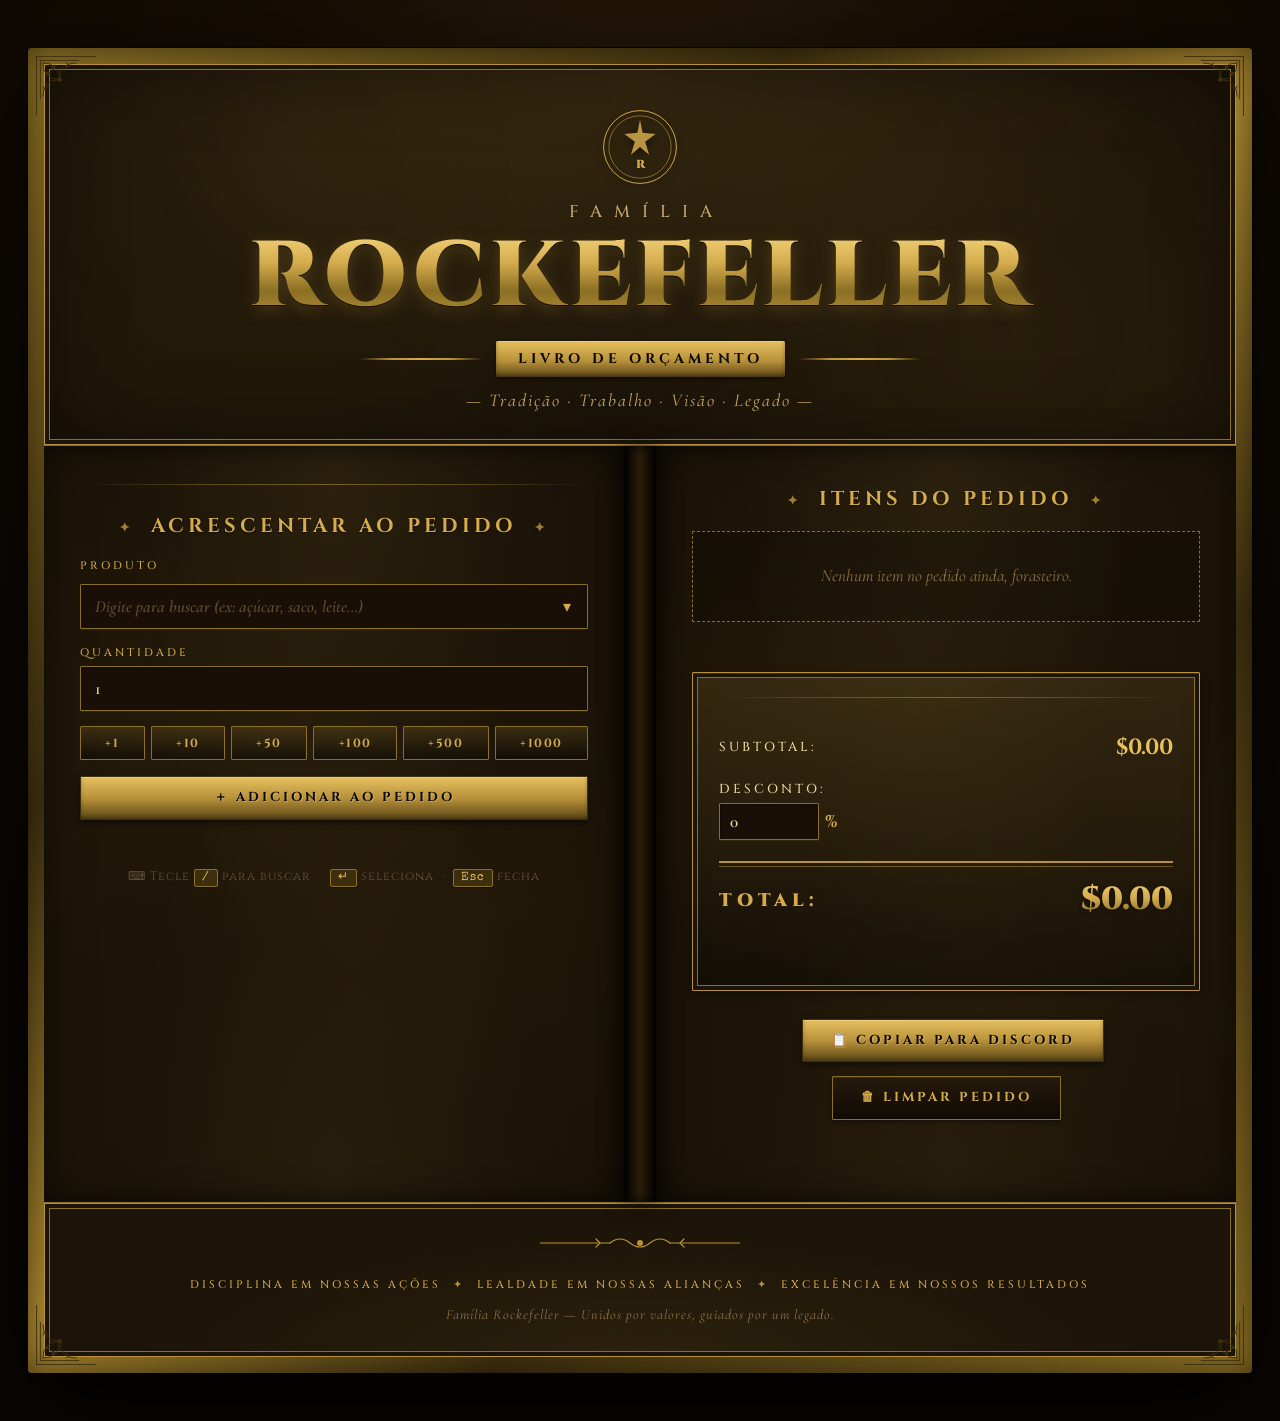
==== index.html @ 09185d13 "Reformula UI: livro aberto, tema dark gold, recentes, slider e flutuante - Layout de livro aberto (d" ====
<!DOCTYPE html>
<html lang="pt-BR">
<head>
    <meta charset="UTF-8">
    <meta name="viewport" content="width=device-width, initial-scale=1.0">
    <meta name="theme-color" content="#0d0703">
    <title>Livro de Orçamento — Família Rockefeller</title>
    <link rel="preconnect" href="https://fonts.googleapis.com">
    <link rel="preconnect" href="https://fonts.gstatic.com" crossorigin>
    <link href="https://fonts.googleapis.com/css2?family=Cinzel:wght@500;700;900&family=Cormorant+Garamond:ital,wght@0,400;0,600;1,400&family=Special+Elite&display=swap" rel="stylesheet">
    <link rel="stylesheet" href="style.css">
</head>
<body>
    <a class="skip-link" href="#main">Pular para o conteúdo</a>

    <svg width="0" height="0" style="position:absolute" aria-hidden="true">
        <defs>
            <symbol id="orn-corner" viewBox="0 0 100 100">
                <g fill="none" stroke="currentColor" stroke-width="1.4" stroke-linecap="round">
                    <path d="M 4 4 L 96 4"/>
                    <path d="M 4 4 L 4 96"/>
                    <path d="M 10 10 L 70 10"/>
                    <path d="M 10 10 L 10 70"/>
                    <path d="M 14 14 Q 40 14 40 40 Q 40 14 66 14"/>
                    <path d="M 14 14 Q 14 40 40 40 Q 14 40 14 66"/>
                    <circle cx="40" cy="40" r="3" fill="currentColor"/>
                    <path d="M 18 30 Q 22 26 26 30 Q 22 34 18 30 Z" fill="currentColor"/>
                    <path d="M 30 18 Q 26 22 30 26 Q 34 22 30 18 Z" fill="currentColor"/>
                    <path d="M 50 14 L 56 18 L 50 22"/>
                    <path d="M 14 50 L 18 56 L 22 50"/>
                </g>
            </symbol>
            <symbol id="orn-flourish" viewBox="0 0 200 24">
                <g fill="none" stroke="currentColor" stroke-width="1.2" stroke-linecap="round">
                    <path d="M 0 12 L 70 12"/>
                    <path d="M 130 12 L 200 12"/>
                    <path d="M 70 12 Q 80 4 90 12 Q 100 20 110 12 Q 120 4 130 12"/>
                    <circle cx="100" cy="12" r="2.4" fill="currentColor"/>
                    <path d="M 60 12 L 56 8 M 60 12 L 56 16"/>
                    <path d="M 140 12 L 144 8 M 140 12 L 144 16"/>
                </g>
            </symbol>
            <symbol id="orn-divider" viewBox="0 0 300 20">
                <g fill="none" stroke="currentColor" stroke-width="1" stroke-linecap="round">
                    <path d="M 0 10 L 110 10"/>
                    <path d="M 190 10 L 300 10"/>
                    <path d="M 110 10 Q 130 2 150 10 Q 170 18 190 10"/>
                    <circle cx="150" cy="10" r="2" fill="currentColor"/>
                    <path d="M 130 10 L 128 7 M 130 10 L 128 13"/>
                    <path d="M 170 10 L 172 7 M 170 10 L 172 13"/>
                </g>
            </symbol>
        </defs>
    </svg>

    <div class="book-frame">
        <svg class="corner corner-tl" viewBox="0 0 100 100" aria-hidden="true"><use href="#orn-corner"/></svg>
        <svg class="corner corner-tr" viewBox="0 0 100 100" aria-hidden="true"><use href="#orn-corner"/></svg>
        <svg class="corner corner-bl" viewBox="0 0 100 100" aria-hidden="true"><use href="#orn-corner"/></svg>
        <svg class="corner corner-br" viewBox="0 0 100 100" aria-hidden="true"><use href="#orn-corner"/></svg>

        <header class="book-header">
            <div class="crest" aria-hidden="true">
                <svg viewBox="0 0 120 120">
                    <circle cx="60" cy="60" r="56" fill="none" stroke="currentColor" stroke-width="1.5"/>
                    <circle cx="60" cy="60" r="48" fill="none" stroke="currentColor" stroke-width="0.8"/>
                    <path d="M 60 18 L 64 38 L 84 40 L 68 52 L 74 72 L 60 60 L 46 72 L 52 52 L 36 40 L 56 38 Z"
                          fill="currentColor" opacity="0.85"/>
                    <text x="60" y="92" text-anchor="middle" font-family="Cinzel, serif" font-size="18" font-weight="900" fill="currentColor">R</text>
                </svg>
            </div>
            <p class="eyebrow">Família</p>
            <h1>Rockefeller</h1>
            <div class="divider" aria-hidden="true">
                <span class="line"></span>
                <span class="badge">Livro de Orçamento</span>
                <span class="line"></span>
            </div>
            <p class="motto">— Tradição · Trabalho · Visão · Legado —</p>
        </header>

        <main class="book-spread" id="main">
            <div class="page page-left">
                <section class="recentes-section" id="recentes-wrap" hidden aria-labelledby="recentes-title">
                    <h3 id="recentes-title">★ Recentes</h3>
                    <div class="recentes-chips" id="recentes-chips" role="list"></div>
                </section>

                <section class="add-section" aria-labelledby="add-title">
                    <h3 id="add-title">Acrescentar ao Pedido</h3>

                    <div class="field combobox" id="combobox">
                        <label for="produto-busca">Produto</label>
                        <div class="combobox-input-wrap">
                            <input type="text" id="produto-busca" autocomplete="off" spellcheck="false"
                                   placeholder="Digite para buscar (ex: açúcar, saco, leite...)"
                                   aria-autocomplete="list" aria-controls="produto-lista"
                                   aria-expanded="false" role="combobox">
                            <button type="button" id="combobox-toggle" class="combobox-toggle" aria-label="Abrir lista de produtos" tabindex="-1">▾</button>
                        </div>
                        <ul id="produto-lista" class="combobox-list" role="listbox" aria-label="Sugestões de produtos" hidden></ul>
                    </div>

                    <div class="qtd-bloco">
                        <label class="field" for="qtd-input">
                            <span>Quantidade</span>
                            <input type="number" id="qtd-input" min="1" step="1" value="1" inputmode="numeric">
                        </label>
                        <div class="qtd-rapida" role="group" aria-label="Quantidade rápida">
                            <button type="button" class="chip-qtd" data-add="1">+1</button>
                            <button type="button" class="chip-qtd" data-add="10">+10</button>
                            <button type="button" class="chip-qtd" data-add="50">+50</button>
                            <button type="button" class="chip-qtd" data-add="100">+100</button>
                            <button type="button" class="chip-qtd" data-add="500">+500</button>
                            <button type="button" class="chip-qtd" data-add="1000">+1000</button>
                        </div>
                    </div>

                    <button id="add-btn" class="btn btn-primary btn-block">＋ Adicionar ao Pedido</button>
                    <div class="hint" id="produto-hint" aria-live="polite"></div>

                    <p class="atalhos-hint">
                        ⌨ Tecle <kbd>/</kbd> para buscar &nbsp;·&nbsp;
                        <kbd>↵</kbd> seleciona &nbsp;·&nbsp;
                        <kbd>Esc</kbd> fecha
                    </p>
                </section>
            </div>

            <div class="spine" aria-hidden="true"></div>

            <div class="page page-right">
                <section class="pedido-section" aria-labelledby="pedido-title">
                    <h3 id="pedido-title">Itens do Pedido</h3>
                    <div id="itens-lista" class="itens-lista" aria-live="polite">
                        <div class="vazio">Nenhum item no pedido ainda, forasteiro.</div>
                    </div>
                </section>

                <section class="totais-section" id="totais-section" aria-labelledby="totais-title">
                    <h3 id="totais-title" class="visually-hidden">Totais</h3>
                    <div class="linha-total">
                        <span class="label">Subtotal:</span>
                        <span class="valor" id="subtotal-val">$0.00</span>
                    </div>
                    <div class="linha-total linha-desconto">
                        <label class="field desconto-field" for="desconto-input">
                            <span class="label">Desconto:</span>
                            <div class="desconto-input-wrap">
                                <input type="number" id="desconto-input" min="0" max="100" step="0.1" value="0" inputmode="decimal" aria-describedby="desconto-hint">
                                <span class="percent">%</span>
                            </div>
                        </label>
                        <span class="desconto-hint" id="desconto-hint"></span>
                    </div>
                    <div class="linha-total total-final">
                        <span class="label">TOTAL:</span>
                        <span class="valor" id="total-val" aria-live="polite">$0.00</span>
                    </div>
                    <div class="aviso" id="aviso-desconto" aria-live="polite"></div>
                </section>

                <section class="acoes-section" aria-label="Ações do pedido">
                    <button id="copiar-btn" class="btn btn-primary">📋 Copiar para Discord</button>
                    <button id="limpar-btn" class="btn btn-secondary">🗑 Limpar Pedido</button>
                    <div class="copy-feedback" id="copy-feedback" aria-live="assertive"></div>
                </section>
            </div>
        </main>

        <footer class="book-footer">
            <svg class="flourish" viewBox="0 0 200 24" aria-hidden="true"><use href="#orn-flourish"/></svg>
            <p class="virtudes">
                <span>Disciplina em nossas ações</span>
                <span class="dot">✦</span>
                <span>Lealdade em nossas alianças</span>
                <span class="dot">✦</span>
                <span>Excelência em nossos resultados</span>
            </p>
            <p class="assinatura">Família Rockefeller — Unidos por valores, guiados por um legado.</p>
        </footer>
    </div>

    <!-- Total flutuante (aparece ao rolar) -->
    <div class="floating-summary" id="floating-summary" hidden aria-hidden="true">
        <span class="fs-label">Total</span>
        <span class="fs-valor" id="fs-valor">$0.00</span>
        <button type="button" class="btn btn-primary btn-sm" id="fs-copiar">📋 Copiar</button>
    </div>

    <script src="app.js"></script>
</body>
</html>
---- style.css ----
/* ===== Livro de Orçamento — Família Rockefeller =====
   Tema: pergaminho escuro · dourado profundo · couro envelhecido
   Layout: livro aberto de duas páginas em telas largas */

:root {
    /* Fundos */
    --bg-deep: #0a0603;
    --bg-mid: #1a0f06;
    --bg-frame: #2a1d0a;

    /* Página (pergaminho escuro) */
    --page: #1c1408;
    --page-2: #261a0c;
    --page-edge: #0f0a04;

    /* Ouro */
    --ouro-claro: #e7c060;
    --ouro-vivo: #d4ab4d;
    --ouro: #b8923a;
    --ouro-medio: #8b6f23;
    --ouro-escuro: #5e4716;
    --ouro-prof: #3d2e0e;

    /* Texto */
    --tinta: #ead7a4;
    --tinta-soft: #c7a972;
    --tinta-fade: #8c724a;
    --tinta-mute: #6a553a;

    /* Estado */
    --aviso: #e09053;
    --vermelho-selo: #c4452f;
    --vermelho-escuro: #7a1f15;
    --sucesso: #c2a44a;
}

* { box-sizing: border-box; margin: 0; padding: 0; }

*:focus-visible {
    outline: 2.5px solid var(--ouro-vivo);
    outline-offset: 2px;
    border-radius: 2px;
}

@media (prefers-reduced-motion: reduce) {
    *, *::before, *::after {
        animation-duration: 0.001ms !important;
        transition-duration: 0.001ms !important;
    }
}

html, body {
    min-height: 100vh;
    font-family: 'Cormorant Garamond', 'IM Fell English', Georgia, serif;
    color: var(--tinta);
    background: var(--bg-deep);
    background-image:
        radial-gradient(ellipse at 50% 20%, #2a1c0a 0%, #150d04 45%, #0a0603 100%),
        repeating-linear-gradient(45deg, transparent 0 3px, rgba(0,0,0,0.05) 3px 6px);
    background-attachment: fixed;
    padding: 24px 14px;
    font-size: 17px;
    line-height: 1.45;
}

::selection {
    background: var(--ouro);
    color: var(--bg-deep);
}

/* ====== Skip link a11y ====== */
.skip-link {
    position: absolute;
    top: -100px;
    left: 8px;
    padding: 10px 16px;
    background: var(--ouro);
    color: var(--bg-deep);
    font-family: 'Cinzel', serif;
    font-weight: 700;
    text-decoration: none;
    border-radius: 2px;
    z-index: 1000;
    transition: top 0.15s ease;
}
.skip-link:focus { top: 8px; }

.visually-hidden {
    position: absolute;
    width: 1px; height: 1px;
    padding: 0; margin: -1px;
    overflow: hidden;
    clip: rect(0, 0, 0, 0);
    white-space: nowrap;
    border: 0;
}

/* ============ FRAME (capa/moldura externa) ============ */
.book-frame {
    position: relative;
    max-width: 1400px;
    margin: 0 auto;
    padding: 16px;
    background:
        linear-gradient(135deg, #8b6f23 0%, #3d2e0e 30%, #a8862e 50%, #3d2e0e 70%, #8b6f23 100%);
    border-radius: 4px;
    box-shadow:
        0 30px 100px rgba(0,0,0,0.85),
        0 0 0 1px #0a0603,
        inset 0 0 30px rgba(0,0,0,0.5);
}

.corner {
    position: absolute;
    width: 64px;
    height: 64px;
    color: var(--ouro-prof);
    z-index: 5;
    pointer-events: none;
}
.corner-tl { top: 6px; left: 6px; }
.corner-tr { top: 6px; right: 6px; transform: scaleX(-1); }
.corner-bl { bottom: 6px; left: 6px; transform: scaleY(-1); }
.corner-br { bottom: 6px; right: 6px; transform: scale(-1, -1); }

/* ============ HEADER (topo do livro) ============ */
.book-header {
    background: var(--page);
    background-image:
        radial-gradient(ellipse at 50% 0%, rgba(184,146,58,0.16) 0%, transparent 60%),
        radial-gradient(circle at 20% 30%, rgba(94,71,22,0.18) 0%, transparent 40%),
        radial-gradient(circle at 80% 70%, rgba(94,71,22,0.18) 0%, transparent 40%);
    padding: 44px 36px 32px;
    text-align: center;
    border-radius: 1px 1px 0 0;
    box-shadow:
        inset 0 0 0 1px var(--ouro),
        inset 0 0 0 5px var(--page),
        inset 0 0 0 6px var(--ouro-medio),
        inset 0 0 80px rgba(0,0,0,0.45);
    border-bottom: 1px solid var(--ouro-medio);
}

.crest {
    display: block;
    width: 78px;
    height: 78px;
    margin: 0 auto 14px;
    color: var(--ouro-vivo);
    filter: drop-shadow(0 2px 4px rgba(0,0,0,0.6));
}
.crest svg { width: 100%; height: 100%; }

.eyebrow {
    font-family: 'Cinzel', serif;
    font-weight: 500;
    letter-spacing: 12px;
    font-size: 17px;
    color: var(--tinta-soft);
    text-indent: 12px;
    margin-bottom: 4px;
    text-transform: uppercase;
}

.book-header h1 {
    font-family: 'Cinzel', serif;
    font-weight: 900;
    font-size: clamp(46px, 8vw, 92px);
    line-height: 1;
    letter-spacing: 4px;
    text-transform: uppercase;
    background: linear-gradient(180deg, #f4d57c 0%, #d4ab4d 35%, #8b6f23 65%, #b8923a 100%);
    -webkit-background-clip: text;
    background-clip: text;
    -webkit-text-fill-color: transparent;
    color: var(--ouro);
    filter:
        drop-shadow(0 1px 0 rgba(0,0,0,0.6))
        drop-shadow(0 4px 8px rgba(184,146,58,0.25));
    margin: 6px 0 10px;
}

.divider {
    display: flex;
    align-items: center;
    justify-content: center;
    gap: 14px;
    margin: 18px auto 10px;
    max-width: 560px;
}

.divider .line {
    flex: 1;
    height: 2px;
    background: linear-gradient(90deg, transparent, var(--ouro) 25%, var(--ouro-vivo) 50%, var(--ouro) 75%, transparent);
}

.divider .badge {
    font-family: 'Cinzel', serif;
    font-weight: 700;
    letter-spacing: 4px;
    text-transform: uppercase;
    font-size: 14px;
    color: var(--bg-deep);
    background: linear-gradient(180deg, var(--ouro-claro) 0%, var(--ouro) 55%, var(--ouro-escuro) 100%);
    padding: 8px 22px;
    border-radius: 2px;
    box-shadow:
        inset 0 1px 0 rgba(255,235,180,0.4),
        inset 0 -2px 4px rgba(0,0,0,0.3),
        0 2px 4px rgba(0,0,0,0.5);
    white-space: nowrap;
}

.motto {
    font-family: 'Cormorant Garamond', serif;
    font-style: italic;
    font-size: 18px;
    color: var(--tinta-soft);
    letter-spacing: 2px;
    margin-top: 8px;
}

/* ============ SPREAD (duas páginas) ============ */
.book-spread {
    display: grid;
    grid-template-columns: 1fr;
    background: var(--page);
    position: relative;
}

@media (min-width: 980px) {
    .book-spread {
        grid-template-columns: 1fr 32px 1fr;
    }
}

.page {
    background: var(--page);
    background-image:
        radial-gradient(ellipse at 50% 0%, rgba(184,146,58,0.10) 0%, transparent 50%),
        radial-gradient(ellipse at 50% 100%, rgba(184,146,58,0.08) 0%, transparent 50%),
        radial-gradient(circle at 20% 40%, rgba(94,71,22,0.10) 0%, transparent 35%),
        radial-gradient(circle at 80% 60%, rgba(94,71,22,0.08) 0%, transparent 35%);
    padding: 38px 36px 40px;
    box-shadow:
        inset 0 0 60px rgba(0,0,0,0.55);
    position: relative;
}

@media (min-width: 980px) {
    .page-left {
        box-shadow:
            inset -8px 0 18px rgba(0,0,0,0.55),
            inset 0 0 50px rgba(0,0,0,0.4);
    }
    .page-right {
        box-shadow:
            inset 8px 0 18px rgba(0,0,0,0.55),
            inset 0 0 50px rgba(0,0,0,0.4);
    }
}

/* Lombada do livro entre as duas páginas */
.spine {
    background:
        linear-gradient(90deg,
            #0a0603 0%, #0a0603 8%,
            #1a0f06 25%, #2a1d0a 50%, #1a0f06 75%,
            #0a0603 92%, #0a0603 100%);
    box-shadow:
        inset 0 0 12px rgba(0,0,0,0.9),
        0 0 20px rgba(0,0,0,0.6);
    display: none;
}
@media (min-width: 980px) {
    .spine { display: block; }
}

@media (max-width: 979px) {
    .page-left {
        border-bottom: 1px solid var(--ouro-medio);
        box-shadow:
            inset 0 0 50px rgba(0,0,0,0.55),
            0 4px 16px rgba(0,0,0,0.4);
    }
}

/* ============ SEÇÕES ============ */
section {
    margin-bottom: 28px;
    padding-bottom: 22px;
    position: relative;
}

section:last-child {
    margin-bottom: 0;
    padding-bottom: 0;
}

section + section::before {
    content: "";
    display: block;
    height: 1px;
    background: linear-gradient(90deg, transparent, var(--ouro-medio) 25%, var(--ouro) 50%, var(--ouro-medio) 75%, transparent);
    margin-bottom: 26px;
    opacity: 0.55;
}

h3 {
    font-family: 'Cinzel', serif;
    font-weight: 700;
    font-size: 20px;
    color: var(--ouro-vivo);
    margin-bottom: 18px;
    letter-spacing: 4px;
    text-align: center;
    text-transform: uppercase;
    text-shadow: 0 1px 2px rgba(0,0,0,0.6);
}

h3::before, h3::after {
    content: " ✦ ";
    color: var(--ouro);
    font-size: 13px;
    margin: 0 10px;
    opacity: 0.85;
}

/* ============ CAMPOS ============ */
.field {
    display: flex;
    flex-direction: column;
    gap: 5px;
}

.field > span, .field > label, label.field {
    display: block;
}

.field > span,
label[for] {
    font-family: 'Cinzel', serif;
    font-weight: 500;
    font-size: 11px;
    color: var(--ouro-vivo);
    text-transform: uppercase;
    letter-spacing: 3px;
    margin-bottom: 5px;
}

select, input[type="number"], input[type="text"] {
    font-family: 'Cormorant Garamond', serif;
    font-size: 17px;
    font-weight: 600;
    padding: 11px 14px;
    border: 1.5px solid var(--ouro-medio);
    background: var(--bg-mid);
    color: var(--tinta);
    border-radius: 1px;
    box-shadow:
        inset 0 1px 3px rgba(0,0,0,0.5),
        0 1px 0 rgba(184,146,58,0.1);
    width: 100%;
    transition: border-color 0.15s, box-shadow 0.15s;
}

input::placeholder {
    color: var(--tinta-mute);
    font-style: italic;
    opacity: 0.85;
}

select:focus, input:focus {
    outline: none;
    border-color: var(--ouro-vivo);
    box-shadow:
        inset 0 1px 3px rgba(0,0,0,0.5),
        0 0 0 2px rgba(212,171,77,0.4);
}

.hint {
    margin-top: 12px;
    font-style: italic;
    color: var(--tinta-fade);
    font-size: 15px;
    min-height: 22px;
    text-align: center;
    font-family: 'Cormorant Garamond', serif;
}

.atalhos-hint {
    margin-top: 14px;
    text-align: center;
    font-size: 12px;
    color: var(--tinta-mute);
    font-family: 'Cinzel', serif;
    letter-spacing: 1px;
}

kbd {
    font-family: 'Special Elite', monospace;
    background: var(--ouro-prof);
    color: var(--ouro-claro);
    padding: 2px 7px;
    border-radius: 2px;
    border: 1px solid var(--ouro-medio);
    font-size: 12px;
    box-shadow: 0 1px 0 rgba(0,0,0,0.4);
}

/* ============ COMBOBOX ============ */
.combobox { position: relative; }

.combobox-input-wrap {
    position: relative;
}

.combobox input[type="text"] {
    padding-right: 42px;
}

.combobox-toggle {
    position: absolute;
    right: 6px;
    top: 50%;
    transform: translateY(-50%);
    width: 30px;
    height: 30px;
    background: transparent;
    border: none;
    color: var(--ouro-vivo);
    font-size: 16px;
    cursor: pointer;
    border-radius: 1px;
    transition: background 0.15s, color 0.15s, transform 0.2s;
}

.combobox-toggle:hover {
    background: rgba(184,146,58,0.15);
    color: var(--ouro-claro);
}

.combobox.aberto .combobox-toggle {
    transform: translateY(-50%) rotate(180deg);
}

.combobox-list {
    position: absolute;
    top: calc(100% + 4px);
    left: 0;
    right: 0;
    max-height: 360px;
    overflow-y: auto;
    background: var(--page-2);
    border: 1.5px solid var(--ouro);
    border-radius: 1px;
    list-style: none;
    padding: 4px 0;
    z-index: 30;
    box-shadow:
        0 12px 30px rgba(0,0,0,0.7),
        inset 0 0 0 4px var(--page-2),
        inset 0 0 0 5px rgba(184,146,58,0.25);
}

.combobox-list::-webkit-scrollbar { width: 10px; }
.combobox-list::-webkit-scrollbar-track { background: var(--page); }
.combobox-list::-webkit-scrollbar-thumb {
    background: linear-gradient(180deg, var(--ouro-medio), var(--ouro-prof));
    border-radius: 2px;
}

.combo-cat {
    font-family: 'Cinzel', serif;
    font-weight: 700;
    font-size: 10px;
    color: var(--ouro);
    text-transform: uppercase;
    letter-spacing: 3px;
    padding: 10px 14px 4px;
    border-top: 1px solid rgba(184,146,58,0.25);
    background: rgba(0,0,0,0.25);
}

.combo-cat:first-child { border-top: none; }

.combo-item {
    display: flex;
    justify-content: space-between;
    align-items: baseline;
    gap: 12px;
    padding: 9px 16px;
    cursor: pointer;
    transition: background 0.1s;
    border-left: 3px solid transparent;
}

.combo-item:hover {
    background: rgba(184,146,58,0.12);
}

.combo-item.ativo {
    background: linear-gradient(90deg, rgba(184,146,58,0.28), rgba(184,146,58,0.08));
    border-left-color: var(--ouro-vivo);
}

.combo-nome {
    font-family: 'Cormorant Garamond', serif;
    font-weight: 600;
    font-size: 17px;
    color: var(--tinta);
}

.combo-preco {
    font-family: 'Cinzel', serif;
    font-weight: 500;
    font-size: 12px;
    color: var(--ouro-vivo);
    letter-spacing: 0.5px;
    white-space: nowrap;
}

.combo-vazio {
    padding: 18px;
    text-align: center;
    font-style: italic;
    color: var(--tinta-fade);
    font-family: 'Cormorant Garamond', serif;
}

/* ============ QUANTIDADE + QTD RÁPIDA ============ */
.qtd-bloco {
    margin-top: 16px;
    display: flex;
    flex-direction: column;
    gap: 10px;
}

.qtd-rapida {
    display: flex;
    flex-wrap: wrap;
    gap: 6px;
}

.chip-qtd {
    flex: 1 0 auto;
    min-width: 64px;
    font-family: 'Cinzel', serif;
    font-weight: 700;
    font-size: 12px;
    letter-spacing: 1.5px;
    color: var(--ouro-vivo);
    background: linear-gradient(180deg, rgba(184,146,58,0.18), rgba(0,0,0,0.4));
    border: 1px solid var(--ouro-medio);
    padding: 8px 10px;
    cursor: pointer;
    border-radius: 1px;
    transition: all 0.12s;
}

.chip-qtd:hover {
    background: linear-gradient(180deg, rgba(212,171,77,0.35), rgba(94,71,22,0.5));
    border-color: var(--ouro-vivo);
    color: var(--ouro-claro);
    transform: translateY(-1px);
}

.chip-qtd:active {
    transform: translateY(1px);
    box-shadow: inset 0 2px 4px rgba(0,0,0,0.4);
}

/* ============ BOTÕES ============ */
.btn {
    font-family: 'Cinzel', serif;
    font-weight: 700;
    font-size: 13px;
    letter-spacing: 3px;
    padding: 13px 28px;
    border-radius: 1px;
    cursor: pointer;
    transition: all 0.15s ease;
    text-transform: uppercase;
    border: 1.5px solid var(--ouro-prof);
    line-height: 1.2;
}

.btn-block {
    width: 100%;
    margin-top: 16px;
}

.btn-sm {
    font-size: 11px;
    padding: 8px 14px;
    letter-spacing: 2px;
}

.btn-primary {
    background: linear-gradient(180deg, var(--ouro-claro) 0%, var(--ouro) 50%, var(--ouro-escuro) 100%);
    color: var(--bg-deep);
    text-shadow: 1px 1px 0 rgba(255,235,180,0.3);
    box-shadow:
        inset 0 1px 0 rgba(255,235,180,0.4),
        inset 0 -2px 4px rgba(0,0,0,0.25),
        0 3px 6px rgba(0,0,0,0.5);
}

.btn-primary:hover {
    background: linear-gradient(180deg, #f4d57c 0%, var(--ouro-claro) 50%, var(--ouro) 100%);
    transform: translateY(-1px);
    box-shadow:
        inset 0 1px 0 rgba(255,235,180,0.5),
        inset 0 -2px 4px rgba(0,0,0,0.25),
        0 5px 10px rgba(0,0,0,0.55);
}

.btn-primary:active {
    transform: translateY(1px);
    box-shadow:
        inset 0 2px 5px rgba(0,0,0,0.4),
        0 1px 2px rgba(0,0,0,0.4);
}

.btn-secondary {
    background: linear-gradient(180deg, var(--page-2), var(--page-edge));
    color: var(--ouro-vivo);
    border-color: var(--ouro-medio);
    box-shadow:
        inset 0 1px 0 rgba(184,146,58,0.15),
        0 2px 4px rgba(0,0,0,0.4);
}

.btn-secondary:hover {
    background: linear-gradient(180deg, var(--bg-frame), var(--page));
    border-color: var(--ouro-vivo);
    color: var(--ouro-claro);
}

/* ============ RECENTES ============ */
.recentes-chips {
    display: flex;
    flex-wrap: wrap;
    gap: 8px;
}

.chip-recente {
    font-family: 'Cormorant Garamond', serif;
    font-weight: 600;
    font-size: 14px;
    color: var(--tinta);
    background: linear-gradient(180deg, rgba(184,146,58,0.18), rgba(0,0,0,0.35));
    border: 1px solid var(--ouro-medio);
    padding: 6px 12px;
    cursor: pointer;
    border-radius: 999px;
    transition: all 0.12s;
    display: inline-flex;
    align-items: center;
    gap: 6px;
}

.chip-recente .star {
    color: var(--ouro-vivo);
    font-size: 11px;
}

.chip-recente:hover {
    background: linear-gradient(180deg, rgba(212,171,77,0.3), rgba(94,71,22,0.4));
    border-color: var(--ouro-vivo);
    color: var(--ouro-claro);
    transform: translateY(-1px);
}

/* ============ LISTA DE ITENS DO PEDIDO ============ */
.itens-lista {
    display: flex;
    flex-direction: column;
    gap: 12px;
}

.vazio {
    text-align: center;
    font-style: italic;
    font-size: 17px;
    color: var(--tinta-fade);
    padding: 32px 16px;
    border: 1.5px dashed var(--ouro-medio);
    border-radius: 1px;
    background: rgba(0,0,0,0.2);
    font-family: 'Cormorant Garamond', serif;
}

.item-row {
    background:
        linear-gradient(180deg, rgba(184,146,58,0.10), rgba(0,0,0,0.25));
    border: 1px solid var(--ouro-medio);
    border-left: 4px solid var(--ouro);
    border-radius: 1px;
    padding: 14px 16px;
    box-shadow:
        inset 0 1px 0 rgba(184,146,58,0.12),
        0 2px 4px rgba(0,0,0,0.3);
    display: grid;
    grid-template-columns: 1fr auto;
    grid-template-areas:
        "nome remover"
        "controles controles"
        "subtotal subtotal";
    gap: 10px;
    align-items: start;
}

.item-row .nome {
    grid-area: nome;
    font-family: 'Cinzel', serif;
    font-weight: 700;
    font-size: 17px;
    color: var(--ouro-claro);
    letter-spacing: 0.5px;
    text-shadow: 0 1px 0 rgba(0,0,0,0.5);
}

.item-row .nome small {
    display: block;
    font-family: 'Cormorant Garamond', serif;
    font-weight: 400;
    font-style: italic;
    font-size: 13px;
    color: var(--tinta-fade);
    letter-spacing: 0;
    margin-top: 2px;
}

.btn-remover {
    grid-area: remover;
    background: transparent;
    border: 1.5px solid var(--vermelho-selo);
    color: var(--vermelho-selo);
    width: 34px;
    height: 34px;
    border-radius: 50%;
    cursor: pointer;
    font-size: 15px;
    font-weight: bold;
    line-height: 1;
    transition: all 0.15s;
}

.btn-remover:hover {
    background: var(--vermelho-selo);
    color: var(--tinta);
    box-shadow: 0 0 0 3px rgba(196,69,47,0.25);
}

.item-controles {
    grid-area: controles;
    display: grid;
    grid-template-columns: 110px 1fr;
    gap: 12px;
    align-items: end;
}

.item-controles .col-qtd label,
.item-controles .col-preco label {
    font-family: 'Cinzel', serif;
    font-size: 10px;
    color: var(--ouro-vivo);
    text-transform: uppercase;
    letter-spacing: 2px;
    display: block;
    margin-bottom: 4px;
}

.item-controles input[type="number"] {
    padding: 7px 10px;
    font-size: 15px;
}

.preco-com-slider {
    display: flex;
    flex-direction: column;
    gap: 6px;
}

.preco-inputs {
    display: grid;
    grid-template-columns: 110px 1fr;
    gap: 10px;
    align-items: center;
}

.preco-meta {
    font-family: 'Cinzel', serif;
    font-size: 11px;
    color: var(--tinta-fade);
    letter-spacing: 1px;
    display: flex;
    justify-content: space-between;
}

.preco-meta .min { color: var(--tinta-mute); }
.preco-meta .max { color: var(--ouro); }

/* Slider de preço (range) */
input[type="range"].preco-slider {
    appearance: none;
    -webkit-appearance: none;
    width: 100%;
    height: 22px;
    background: transparent;
    cursor: pointer;
    padding: 0;
    margin: 0;
    border: none;
    box-shadow: none;
}

input[type="range"].preco-slider::-webkit-slider-runnable-track {
    height: 6px;
    background: linear-gradient(90deg, var(--ouro-prof), var(--ouro-medio), var(--ouro-vivo));
    border-radius: 3px;
    border: 1px solid var(--ouro-prof);
    box-shadow: inset 0 1px 2px rgba(0,0,0,0.6);
}

input[type="range"].preco-slider::-moz-range-track {
    height: 6px;
    background: linear-gradient(90deg, var(--ouro-prof), var(--ouro-medio), var(--ouro-vivo));
    border-radius: 3px;
    border: 1px solid var(--ouro-prof);
}

input[type="range"].preco-slider::-webkit-slider-thumb {
    -webkit-appearance: none;
    appearance: none;
    width: 18px;
    height: 18px;
    background: radial-gradient(circle at 30% 30%, var(--ouro-claro), var(--ouro-escuro));
    border: 1.5px solid var(--ouro-prof);
    border-radius: 50%;
    margin-top: -7px;
    box-shadow: 0 2px 4px rgba(0,0,0,0.6), inset 0 1px 0 rgba(255,235,180,0.4);
    cursor: grab;
}

input[type="range"].preco-slider::-moz-range-thumb {
    width: 18px;
    height: 18px;
    background: radial-gradient(circle at 30% 30%, var(--ouro-claro), var(--ouro-escuro));
    border: 1.5px solid var(--ouro-prof);
    border-radius: 50%;
    box-shadow: 0 2px 4px rgba(0,0,0,0.6);
    cursor: grab;
}

input[type="range"].preco-slider:focus-visible::-webkit-slider-thumb {
    box-shadow: 0 0 0 3px rgba(212,171,77,0.45), 0 2px 4px rgba(0,0,0,0.6);
}

.item-row .subtotal {
    grid-area: subtotal;
    text-align: right;
    font-family: 'Cinzel', serif;
    font-weight: 700;
    font-size: 19px;
    color: var(--ouro-claro);
    border-top: 1px solid rgba(184,146,58,0.25);
    padding-top: 8px;
    margin-top: 2px;
    text-shadow: 0 1px 0 rgba(0,0,0,0.5);
}

.preco-warning {
    border-color: var(--aviso) !important;
    background: rgba(224,144,83,0.12) !important;
}

/* ============ TOTAIS ============ */
.totais-section {
    background:
        linear-gradient(180deg, rgba(184,146,58,0.14), rgba(0,0,0,0.3));
    padding: 24px 26px;
    border-radius: 1px;
    border: 1.5px solid var(--ouro);
    box-shadow:
        inset 0 1px 0 rgba(184,146,58,0.2),
        inset 0 0 0 4px var(--page),
        inset 0 0 0 5px var(--ouro-medio),
        0 3px 8px rgba(0,0,0,0.4);
}

.linha-total {
    display: flex;
    justify-content: space-between;
    align-items: center;
    padding: 8px 0;
    flex-wrap: wrap;
    gap: 10px;
}

.linha-total .label {
    font-family: 'Cinzel', serif;
    font-weight: 500;
    font-size: 13px;
    text-transform: uppercase;
    letter-spacing: 3px;
    color: var(--tinta);
}

.linha-total .valor {
    font-family: 'Cinzel', serif;
    font-weight: 700;
    font-size: 22px;
    color: var(--ouro-claro);
}

.linha-desconto {
    align-items: center;
}

.desconto-field {
    flex-direction: row;
    align-items: center;
    gap: 10px;
    flex-wrap: wrap;
}

.desconto-input-wrap {
    display: inline-flex;
    align-items: center;
    gap: 6px;
}

.desconto-field input {
    width: 100px;
    padding: 7px 10px;
}

.desconto-field .percent {
    font-family: 'Cinzel', serif;
    font-weight: 700;
    font-size: 17px;
    color: var(--ouro-vivo);
}

.desconto-hint {
    font-family: 'Cormorant Garamond', serif;
    font-style: italic;
    font-size: 14px;
    color: var(--tinta-fade);
}

.total-final {
    border-top: 2px solid var(--ouro);
    padding-top: 14px;
    margin-top: 8px;
    position: relative;
}

.total-final::after {
    content: "";
    position: absolute;
    top: 3px; left: 0; right: 0;
    height: 1px;
    background: var(--ouro);
    opacity: 0.5;
}

.total-final .label {
    font-family: 'Cinzel', serif;
    font-weight: 900;
    font-size: 18px;
    color: var(--ouro-vivo);
    letter-spacing: 5px;
}

.total-final .valor {
    font-family: 'Cinzel', serif;
    font-weight: 900;
    font-size: 32px;
    background: linear-gradient(180deg, #f4d57c, var(--ouro-vivo) 45%, var(--ouro-escuro));
    -webkit-background-clip: text;
    background-clip: text;
    -webkit-text-fill-color: transparent;
    color: var(--ouro-claro);
    filter: drop-shadow(0 1px 2px rgba(0,0,0,0.5));
}

.aviso {
    margin-top: 12px;
    color: var(--aviso);
    font-style: italic;
    font-size: 15px;
    text-align: center;
    min-height: 22px;
    font-family: 'Cormorant Garamond', serif;
}

/* ============ AÇÕES ============ */
.acoes-section {
    display: flex;
    gap: 14px;
    justify-content: center;
    flex-wrap: wrap;
}

.copy-feedback {
    width: 100%;
    text-align: center;
    color: var(--ouro-claro);
    font-style: italic;
    min-height: 22px;
    margin-top: 6px;
    font-family: 'Cormorant Garamond', serif;
    font-size: 16px;
}

/* ============ FOOTER ============ */
.book-footer {
    background: var(--page);
    background-image:
        radial-gradient(ellipse at 50% 100%, rgba(184,146,58,0.10) 0%, transparent 60%);
    text-align: center;
    padding: 28px 24px 32px;
    border-top: 1px solid var(--ouro-medio);
    box-shadow:
        inset 0 0 0 1px var(--ouro),
        inset 0 0 0 5px var(--page),
        inset 0 0 0 6px var(--ouro-medio);
}

.book-footer .flourish {
    width: 240px;
    height: 24px;
    color: var(--ouro);
    margin-bottom: 14px;
}

.virtudes {
    font-family: 'Cinzel', serif;
    font-weight: 500;
    font-size: 11px;
    color: var(--ouro-vivo);
    text-transform: uppercase;
    letter-spacing: 3px;
    display: flex;
    flex-wrap: wrap;
    justify-content: center;
    gap: 12px;
    margin-bottom: 12px;
}

.virtudes .dot { color: var(--ouro); }

.assinatura {
    font-family: 'Cormorant Garamond', serif;
    font-style: italic;
    color: var(--tinta-fade);
    font-size: 14px;
    letter-spacing: 1px;
}

/* ============ TOTAL FLUTUANTE ============ */
.floating-summary {
    position: fixed;
    bottom: 16px;
    left: 50%;
    transform: translateX(-50%) translateY(120%);
    background: linear-gradient(180deg, var(--page-2), var(--bg-mid));
    border: 1.5px solid var(--ouro);
    border-radius: 4px;
    padding: 12px 18px;
    display: flex;
    align-items: center;
    gap: 14px;
    box-shadow:
        0 8px 30px rgba(0,0,0,0.7),
        inset 0 1px 0 rgba(184,146,58,0.3);
    z-index: 50;
    transition: transform 0.3s ease, opacity 0.3s ease;
    opacity: 0;
    max-width: calc(100vw - 32px);
}

.floating-summary[data-visible="true"] {
    transform: translateX(-50%) translateY(0);
    opacity: 1;
}

.floating-summary .fs-label {
    font-family: 'Cinzel', serif;
    font-size: 11px;
    color: var(--tinta-soft);
    text-transform: uppercase;
    letter-spacing: 2.5px;
}

.floating-summary .fs-valor {
    font-family: 'Cinzel', serif;
    font-weight: 900;
    font-size: 22px;
    color: var(--ouro-claro);
    text-shadow: 0 1px 2px rgba(0,0,0,0.6);
}

/* ============ RESPONSIVO ============ */
@media (max-width: 979px) {
    body { padding: 14px 6px; font-size: 16px; }
    .book-frame { padding: 10px; }
    .corner { width: 48px; height: 48px; }
    .book-header { padding: 32px 18px 24px; }
    .page { padding: 28px 20px 32px; }

    .book-header h1 { letter-spacing: 2px; }
    .eyebrow { letter-spacing: 8px; font-size: 14px; }
    .divider .badge { font-size: 11px; letter-spacing: 2px; padding: 6px 14px; }
    .motto { font-size: 15px; }

    .item-controles {
        grid-template-columns: 1fr;
        gap: 10px;
    }

    .preco-inputs {
        grid-template-columns: 100px 1fr;
    }

    .add-row { flex-direction: column; }
    .acoes-section .btn { width: 100%; }

    .virtudes { font-size: 10px; letter-spacing: 2px; gap: 8px; }
    .virtudes .dot { display: none; }

    .floating-summary { padding: 10px 14px; gap: 10px; }
    .floating-summary .fs-valor { font-size: 18px; }

    .chip-qtd { font-size: 11px; min-width: 52px; padding: 7px 8px; }
}

@media (max-width: 480px) {
    .book-header h1 { font-size: 42px; letter-spacing: 1px; }
    .total-final .valor { font-size: 26px; }
    .qtd-rapida { gap: 4px; }
    .chip-qtd { min-width: 0; flex: 1 1 30%; }
}
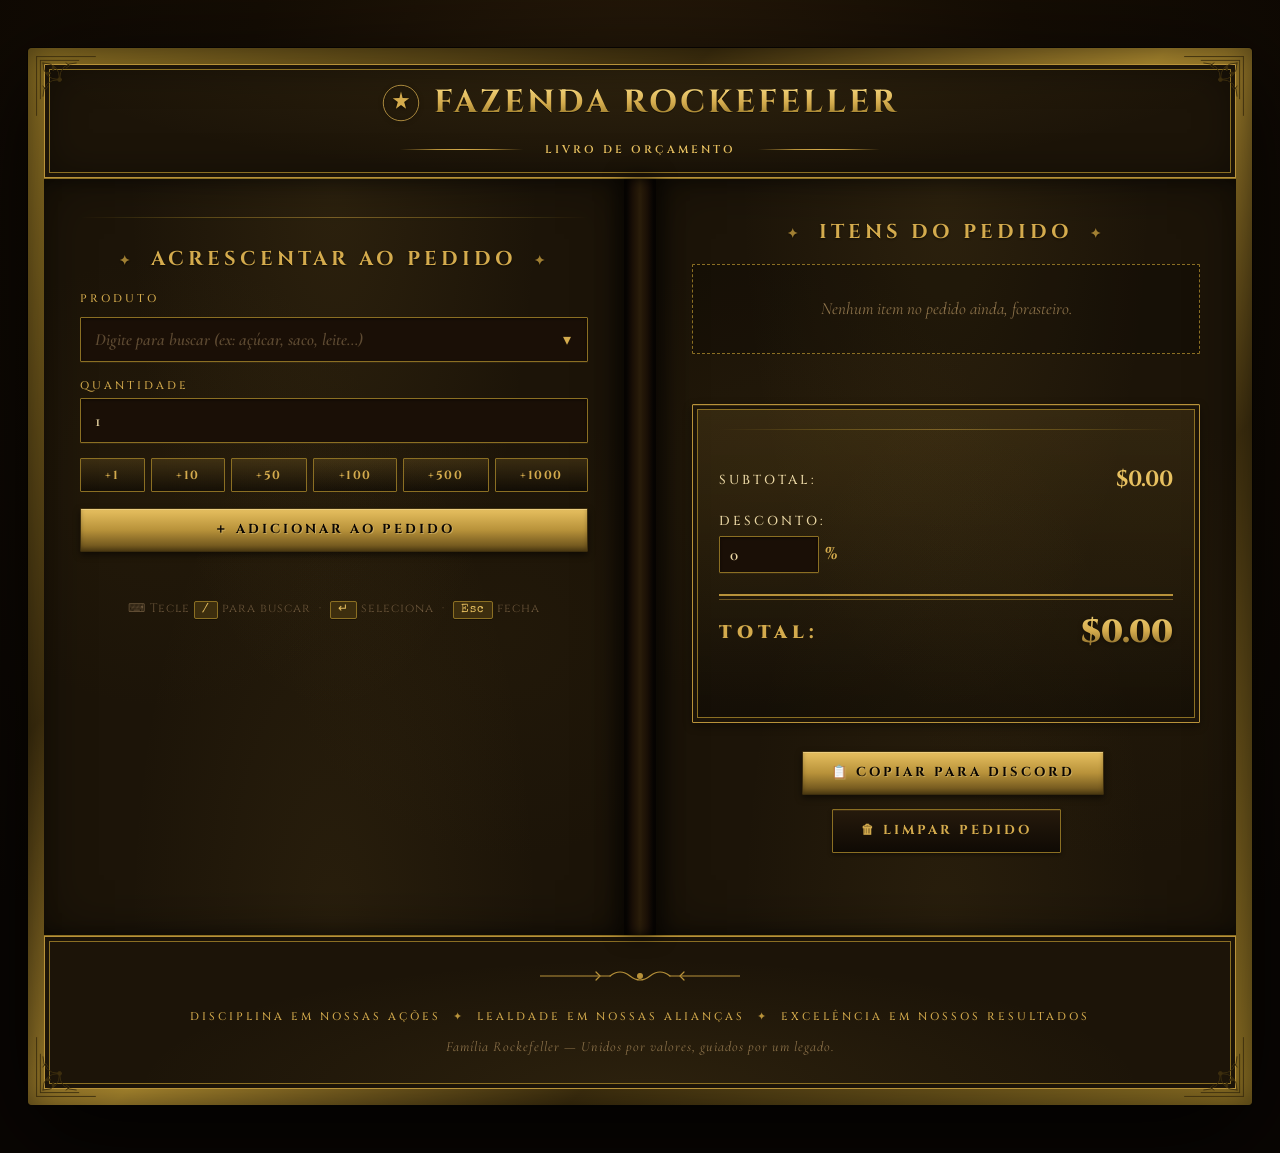
==== commit 0e042f6b: "Cabecalho compacto e reorganiza linha de item - Header reduzido: logo simples (estrela 38px) ao lado" ====
--- a/index.html
+++ b/index.html
@@ -60,23 +60,21 @@
         <svg class="corner corner-br" viewBox="0 0 100 100" aria-hidden="true"><use href="#orn-corner"/></svg>
 
         <header class="book-header">
-            <div class="crest" aria-hidden="true">
-                <svg viewBox="0 0 120 120">
-                    <circle cx="60" cy="60" r="56" fill="none" stroke="currentColor" stroke-width="1.5"/>
-                    <circle cx="60" cy="60" r="48" fill="none" stroke="currentColor" stroke-width="0.8"/>
-                    <path d="M 60 18 L 64 38 L 84 40 L 68 52 L 74 72 L 60 60 L 46 72 L 52 52 L 36 40 L 56 38 Z"
-                          fill="currentColor" opacity="0.85"/>
-                    <text x="60" y="92" text-anchor="middle" font-family="Cinzel, serif" font-size="18" font-weight="900" fill="currentColor">R</text>
-                </svg>
+            <div class="brand">
+                <div class="crest" aria-hidden="true">
+                    <svg viewBox="0 0 60 60">
+                        <circle cx="30" cy="30" r="28" fill="none" stroke="currentColor" stroke-width="1.2"/>
+                        <path d="M 30 12 L 32.5 22 L 43 22.5 L 35 28.5 L 38 39 L 30 33 L 22 39 L 25 28.5 L 17 22.5 L 27.5 22 Z"
+                              fill="currentColor"/>
+                    </svg>
+                </div>
+                <h1>Fazenda Rockefeller</h1>
             </div>
-            <p class="eyebrow">Família</p>
-            <h1>Rockefeller</h1>
             <div class="divider" aria-hidden="true">
                 <span class="line"></span>
                 <span class="badge">Livro de Orçamento</span>
                 <span class="line"></span>
             </div>
-            <p class="motto">— Tradição · Trabalho · Visão · Legado —</p>
         </header>
 
         <main class="book-spread" id="main">
--- a/style.css
+++ b/style.css
@@ -123,102 +123,80 @@
 .corner-bl { bottom: 6px; left: 6px; transform: scaleY(-1); }
 .corner-br { bottom: 6px; right: 6px; transform: scale(-1, -1); }
 
-/* ============ HEADER (topo do livro) ============ */
+/* ============ HEADER (topo do livro) — logo compacto ============ */
 .book-header {
     background: var(--page);
     background-image:
-        radial-gradient(ellipse at 50% 0%, rgba(184,146,58,0.16) 0%, transparent 60%),
-        radial-gradient(circle at 20% 30%, rgba(94,71,22,0.18) 0%, transparent 40%),
-        radial-gradient(circle at 80% 70%, rgba(94,71,22,0.18) 0%, transparent 40%);
-    padding: 44px 36px 32px;
+        radial-gradient(ellipse at 50% 0%, rgba(184,146,58,0.12) 0%, transparent 70%);
+    padding: 20px 28px 18px;
     text-align: center;
     border-radius: 1px 1px 0 0;
     box-shadow:
         inset 0 0 0 1px var(--ouro),
         inset 0 0 0 5px var(--page),
         inset 0 0 0 6px var(--ouro-medio),
-        inset 0 0 80px rgba(0,0,0,0.45);
+        inset 0 0 40px rgba(0,0,0,0.45);
     border-bottom: 1px solid var(--ouro-medio);
 }
 
+.brand {
+    display: inline-flex;
+    align-items: center;
+    gap: 14px;
+}
+
 .crest {
-    display: block;
-    width: 78px;
-    height: 78px;
-    margin: 0 auto 14px;
+    width: 38px;
+    height: 38px;
     color: var(--ouro-vivo);
-    filter: drop-shadow(0 2px 4px rgba(0,0,0,0.6));
-}
-.crest svg { width: 100%; height: 100%; }
-
-.eyebrow {
-    font-family: 'Cinzel', serif;
-    font-weight: 500;
-    letter-spacing: 12px;
-    font-size: 17px;
-    color: var(--tinta-soft);
-    text-indent: 12px;
-    margin-bottom: 4px;
+    flex: 0 0 auto;
+    filter: drop-shadow(0 1px 2px rgba(0,0,0,0.6));
+}
+.crest svg { width: 100%; height: 100%; display: block; }
+
+.book-header h1 {
+    font-family: 'Cinzel', serif;
+    font-weight: 700;
+    font-size: clamp(22px, 3.4vw, 32px);
+    line-height: 1;
+    letter-spacing: 3px;
     text-transform: uppercase;
-}
-
-.book-header h1 {
-    font-family: 'Cinzel', serif;
-    font-weight: 900;
-    font-size: clamp(46px, 8vw, 92px);
-    line-height: 1;
-    letter-spacing: 4px;
-    text-transform: uppercase;
-    background: linear-gradient(180deg, #f4d57c 0%, #d4ab4d 35%, #8b6f23 65%, #b8923a 100%);
+    background: linear-gradient(180deg, #f4d57c 0%, #d4ab4d 50%, #8b6f23 100%);
     -webkit-background-clip: text;
     background-clip: text;
     -webkit-text-fill-color: transparent;
     color: var(--ouro);
-    filter:
-        drop-shadow(0 1px 0 rgba(0,0,0,0.6))
-        drop-shadow(0 4px 8px rgba(184,146,58,0.25));
-    margin: 6px 0 10px;
+    filter: drop-shadow(0 1px 0 rgba(0,0,0,0.5));
+    margin: 0;
 }
 
 .divider {
     display: flex;
     align-items: center;
     justify-content: center;
-    gap: 14px;
-    margin: 18px auto 10px;
-    max-width: 560px;
+    gap: 12px;
+    margin: 10px auto 0;
+    max-width: 480px;
 }
 
 .divider .line {
     flex: 1;
-    height: 2px;
-    background: linear-gradient(90deg, transparent, var(--ouro) 25%, var(--ouro-vivo) 50%, var(--ouro) 75%, transparent);
+    height: 1px;
+    background: linear-gradient(90deg, transparent, var(--ouro) 30%, var(--ouro-vivo) 50%, var(--ouro) 70%, transparent);
 }
 
 .divider .badge {
     font-family: 'Cinzel', serif;
-    font-weight: 700;
-    letter-spacing: 4px;
+    font-weight: 600;
+    letter-spacing: 3px;
     text-transform: uppercase;
-    font-size: 14px;
-    color: var(--bg-deep);
-    background: linear-gradient(180deg, var(--ouro-claro) 0%, var(--ouro) 55%, var(--ouro-escuro) 100%);
-    padding: 8px 22px;
-    border-radius: 2px;
-    box-shadow:
-        inset 0 1px 0 rgba(255,235,180,0.4),
-        inset 0 -2px 4px rgba(0,0,0,0.3),
-        0 2px 4px rgba(0,0,0,0.5);
+    font-size: 11px;
+    color: var(--ouro-claro);
+    background: transparent;
+    padding: 2px 10px;
+    border: none;
+    box-shadow: none;
     white-space: nowrap;
-}
-
-.motto {
-    font-family: 'Cormorant Garamond', serif;
-    font-style: italic;
-    font-size: 18px;
-    color: var(--tinta-soft);
-    letter-spacing: 2px;
-    margin-top: 8px;
 }
 
 /* ============ SPREAD (duas páginas) ============ */
@@ -758,9 +736,18 @@
     grid-area: controles;
     display: grid;
     grid-template-columns: 110px 1fr;
-    gap: 12px;
-    align-items: end;
-}
+    grid-template-rows: auto auto;
+    grid-template-areas:
+        "qtd preco"
+        "qtd slider";
+    column-gap: 16px;
+    row-gap: 6px;
+    align-items: start;
+}
+
+.item-controles .col-qtd { grid-area: qtd; }
+.item-controles .col-preco { grid-area: preco; }
+.item-controles .col-slider { grid-area: slider; min-width: 0; }
 
 .item-controles .col-qtd label,
 .item-controles .col-preco label {
@@ -778,30 +765,26 @@
     font-size: 15px;
 }
 
-.preco-com-slider {
+.col-slider {
     display: flex;
-    flex-direction: column;
-    gap: 6px;
-}
-
-.preco-inputs {
-    display: grid;
-    grid-template-columns: 110px 1fr;
+    align-items: center;
     gap: 10px;
-    align-items: center;
-}
-
-.preco-meta {
-    font-family: 'Cinzel', serif;
-    font-size: 11px;
-    color: var(--tinta-fade);
+    padding-top: 2px;
+}
+
+.col-slider input[type="range"] {
+    flex: 1;
+    min-width: 0;
+}
+
+.preco-meta-min, .preco-meta-max {
+    font-family: 'Cinzel', serif;
+    font-size: 10px;
     letter-spacing: 1px;
-    display: flex;
-    justify-content: space-between;
-}
-
-.preco-meta .min { color: var(--tinta-mute); }
-.preco-meta .max { color: var(--ouro); }
+    white-space: nowrap;
+}
+.preco-meta-min { color: var(--tinta-mute); }
+.preco-meta-max { color: var(--ouro); }
 
 /* Slider de preço (range) */
 input[type="range"].preco-slider {
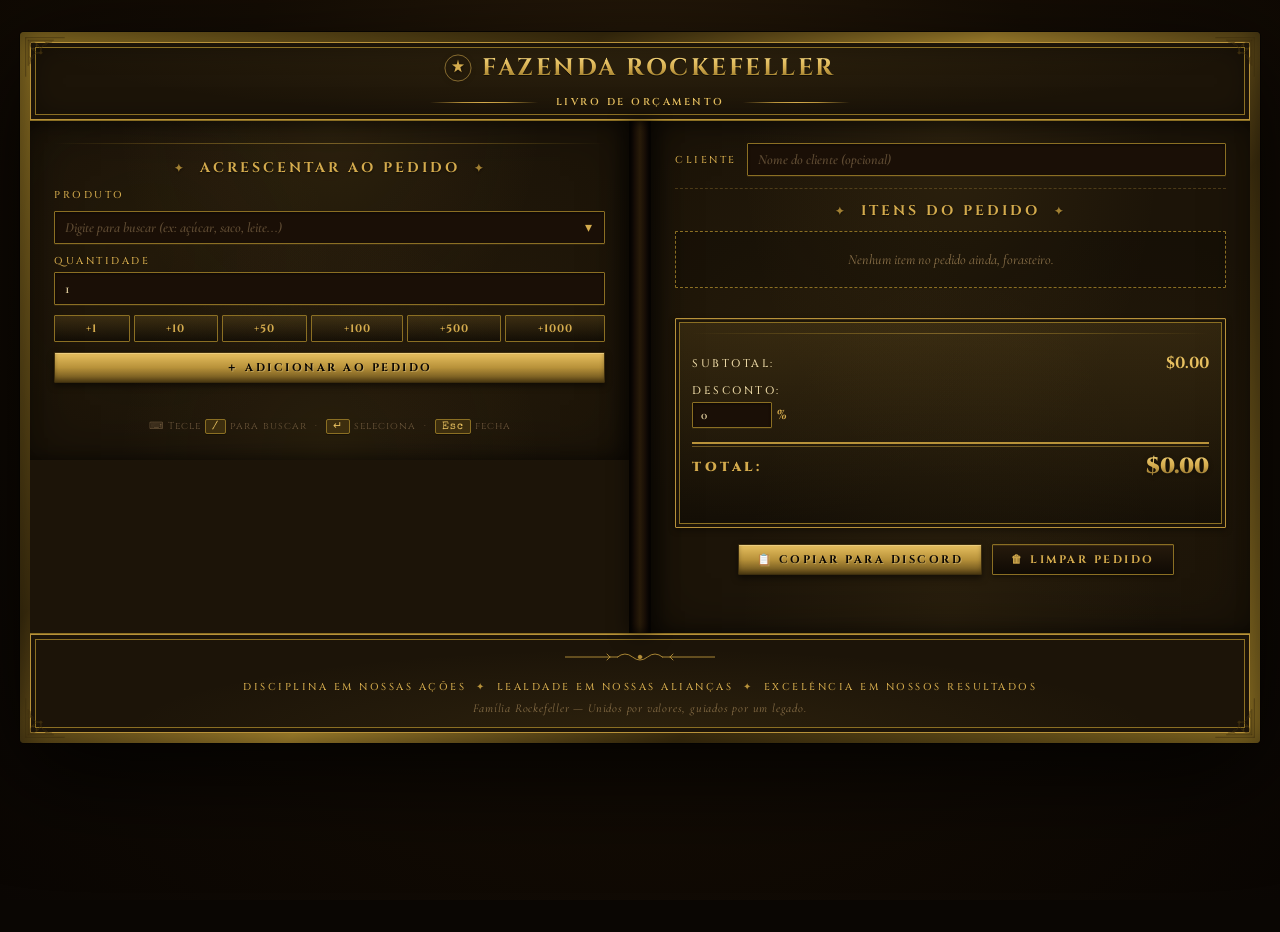
==== commit 05a662c3: "Invoice limpo, campo cliente e painel esquerdo sticky - Reescreve a nota fiscal sem caixas de box-dr" ====
--- a/index.html
+++ b/index.html
@@ -128,6 +128,11 @@
             <div class="spine" aria-hidden="true"></div>
 
             <div class="page page-right">
+                <div class="cliente-bar">
+                    <label for="cliente-input">Cliente</label>
+                    <input type="text" id="cliente-input" placeholder="Nome do cliente (opcional)" autocomplete="off" maxlength="60">
+                </div>
+
                 <section class="pedido-section" aria-labelledby="pedido-title">
                     <h3 id="pedido-title">Itens do Pedido</h3>
                     <div id="itens-lista" class="itens-lista" aria-live="polite">
--- a/style.css
+++ b/style.css
@@ -58,9 +58,9 @@
         radial-gradient(ellipse at 50% 20%, #2a1c0a 0%, #150d04 45%, #0a0603 100%),
         repeating-linear-gradient(45deg, transparent 0 3px, rgba(0,0,0,0.05) 3px 6px);
     background-attachment: fixed;
-    padding: 24px 14px;
-    font-size: 17px;
-    line-height: 1.45;
+    padding: 16px 10px;
+    font-size: 15px;
+    line-height: 1.4;
 }
 
 ::selection {
@@ -100,7 +100,7 @@
     position: relative;
     max-width: 1400px;
     margin: 0 auto;
-    padding: 16px;
+    padding: 10px;
     background:
         linear-gradient(135deg, #8b6f23 0%, #3d2e0e 30%, #a8862e 50%, #3d2e0e 70%, #8b6f23 100%);
     border-radius: 4px;
@@ -112,42 +112,42 @@
 
 .corner {
     position: absolute;
-    width: 64px;
-    height: 64px;
+    width: 42px;
+    height: 42px;
     color: var(--ouro-prof);
     z-index: 5;
     pointer-events: none;
 }
-.corner-tl { top: 6px; left: 6px; }
-.corner-tr { top: 6px; right: 6px; transform: scaleX(-1); }
-.corner-bl { bottom: 6px; left: 6px; transform: scaleY(-1); }
-.corner-br { bottom: 6px; right: 6px; transform: scale(-1, -1); }
+.corner-tl { top: 4px; left: 4px; }
+.corner-tr { top: 4px; right: 4px; transform: scaleX(-1); }
+.corner-bl { bottom: 4px; left: 4px; transform: scaleY(-1); }
+.corner-br { bottom: 4px; right: 4px; transform: scale(-1, -1); }
 
 /* ============ HEADER (topo do livro) — logo compacto ============ */
 .book-header {
     background: var(--page);
     background-image:
         radial-gradient(ellipse at 50% 0%, rgba(184,146,58,0.12) 0%, transparent 70%);
-    padding: 20px 28px 18px;
+    padding: 12px 22px 10px;
     text-align: center;
     border-radius: 1px 1px 0 0;
     box-shadow:
         inset 0 0 0 1px var(--ouro),
         inset 0 0 0 5px var(--page),
         inset 0 0 0 6px var(--ouro-medio),
-        inset 0 0 40px rgba(0,0,0,0.45);
+        inset 0 0 30px rgba(0,0,0,0.45);
     border-bottom: 1px solid var(--ouro-medio);
 }
 
 .brand {
     display: inline-flex;
     align-items: center;
-    gap: 14px;
+    gap: 10px;
 }
 
 .crest {
-    width: 38px;
-    height: 38px;
+    width: 28px;
+    height: 28px;
     color: var(--ouro-vivo);
     flex: 0 0 auto;
     filter: drop-shadow(0 1px 2px rgba(0,0,0,0.6));
@@ -157,9 +157,9 @@
 .book-header h1 {
     font-family: 'Cinzel', serif;
     font-weight: 700;
-    font-size: clamp(22px, 3.4vw, 32px);
+    font-size: clamp(18px, 2.4vw, 24px);
     line-height: 1;
-    letter-spacing: 3px;
+    letter-spacing: 2.5px;
     text-transform: uppercase;
     background: linear-gradient(180deg, #f4d57c 0%, #d4ab4d 50%, #8b6f23 100%);
     -webkit-background-clip: text;
@@ -174,9 +174,9 @@
     display: flex;
     align-items: center;
     justify-content: center;
-    gap: 12px;
-    margin: 10px auto 0;
-    max-width: 480px;
+    gap: 10px;
+    margin: 6px auto 0;
+    max-width: 420px;
 }
 
 .divider .line {
@@ -188,12 +188,12 @@
 .divider .badge {
     font-family: 'Cinzel', serif;
     font-weight: 600;
-    letter-spacing: 3px;
+    letter-spacing: 2.5px;
     text-transform: uppercase;
-    font-size: 11px;
+    font-size: 10px;
     color: var(--ouro-claro);
     background: transparent;
-    padding: 2px 10px;
+    padding: 1px 8px;
     border: none;
     box-shadow: none;
     white-space: nowrap;
@@ -209,7 +209,7 @@
 
 @media (min-width: 980px) {
     .book-spread {
-        grid-template-columns: 1fr 32px 1fr;
+        grid-template-columns: 1fr 22px 1fr;
     }
 }
 
@@ -220,7 +220,7 @@
         radial-gradient(ellipse at 50% 100%, rgba(184,146,58,0.08) 0%, transparent 50%),
         radial-gradient(circle at 20% 40%, rgba(94,71,22,0.10) 0%, transparent 35%),
         radial-gradient(circle at 80% 60%, rgba(94,71,22,0.08) 0%, transparent 35%);
-    padding: 38px 36px 40px;
+    padding: 22px 24px 26px;
     box-shadow:
         inset 0 0 60px rgba(0,0,0,0.55);
     position: relative;
@@ -231,6 +231,9 @@
         box-shadow:
             inset -8px 0 18px rgba(0,0,0,0.55),
             inset 0 0 50px rgba(0,0,0,0.4);
+        align-self: start;
+        position: sticky;
+        top: 12px;
     }
     .page-right {
         box-shadow:
@@ -266,8 +269,8 @@
 
 /* ============ SEÇÕES ============ */
 section {
-    margin-bottom: 28px;
-    padding-bottom: 22px;
+    margin-bottom: 16px;
+    padding-bottom: 14px;
     position: relative;
 }
 
@@ -281,17 +284,17 @@
     display: block;
     height: 1px;
     background: linear-gradient(90deg, transparent, var(--ouro-medio) 25%, var(--ouro) 50%, var(--ouro-medio) 75%, transparent);
-    margin-bottom: 26px;
+    margin-bottom: 14px;
     opacity: 0.55;
 }
 
 h3 {
     font-family: 'Cinzel', serif;
     font-weight: 700;
-    font-size: 20px;
+    font-size: 14px;
     color: var(--ouro-vivo);
-    margin-bottom: 18px;
-    letter-spacing: 4px;
+    margin-bottom: 10px;
+    letter-spacing: 3px;
     text-align: center;
     text-transform: uppercase;
     text-shadow: 0 1px 2px rgba(0,0,0,0.6);
@@ -300,8 +303,8 @@
 h3::before, h3::after {
     content: " ✦ ";
     color: var(--ouro);
-    font-size: 13px;
-    margin: 0 10px;
+    font-size: 11px;
+    margin: 0 8px;
     opacity: 0.85;
 }
 
@@ -320,18 +323,18 @@
 label[for] {
     font-family: 'Cinzel', serif;
     font-weight: 500;
-    font-size: 11px;
+    font-size: 10px;
     color: var(--ouro-vivo);
     text-transform: uppercase;
-    letter-spacing: 3px;
-    margin-bottom: 5px;
+    letter-spacing: 2.5px;
+    margin-bottom: 4px;
 }
 
 select, input[type="number"], input[type="text"] {
     font-family: 'Cormorant Garamond', serif;
-    font-size: 17px;
+    font-size: 14px;
     font-weight: 600;
-    padding: 11px 14px;
+    padding: 7px 10px;
     border: 1.5px solid var(--ouro-medio);
     background: var(--bg-mid);
     color: var(--tinta);
@@ -358,19 +361,19 @@
 }
 
 .hint {
-    margin-top: 12px;
+    margin-top: 8px;
     font-style: italic;
     color: var(--tinta-fade);
-    font-size: 15px;
-    min-height: 22px;
+    font-size: 13px;
+    min-height: 18px;
     text-align: center;
     font-family: 'Cormorant Garamond', serif;
 }
 
 .atalhos-hint {
-    margin-top: 14px;
+    margin-top: 10px;
     text-align: center;
-    font-size: 12px;
+    font-size: 10px;
     color: var(--tinta-mute);
     font-family: 'Cinzel', serif;
     letter-spacing: 1px;
@@ -380,11 +383,37 @@
     font-family: 'Special Elite', monospace;
     background: var(--ouro-prof);
     color: var(--ouro-claro);
-    padding: 2px 7px;
+    padding: 1px 6px;
     border-radius: 2px;
     border: 1px solid var(--ouro-medio);
-    font-size: 12px;
+    font-size: 11px;
     box-shadow: 0 1px 0 rgba(0,0,0,0.4);
+}
+
+/* ============ CLIENTE ============ */
+.cliente-bar {
+    display: flex;
+    align-items: center;
+    gap: 10px;
+    margin-bottom: 12px;
+    padding-bottom: 12px;
+    border-bottom: 1px dashed rgba(184,146,58,0.3);
+}
+
+.cliente-bar label {
+    font-family: 'Cinzel', serif;
+    font-size: 10px;
+    color: var(--ouro-vivo);
+    text-transform: uppercase;
+    letter-spacing: 2.5px;
+    margin: 0;
+    white-space: nowrap;
+    flex: 0 0 auto;
+}
+
+.cliente-bar input {
+    flex: 1;
+    min-width: 0;
 }
 
 /* ============ COMBOBOX ============ */
@@ -400,15 +429,15 @@
 
 .combobox-toggle {
     position: absolute;
-    right: 6px;
+    right: 4px;
     top: 50%;
     transform: translateY(-50%);
-    width: 30px;
-    height: 30px;
+    width: 26px;
+    height: 26px;
     background: transparent;
     border: none;
     color: var(--ouro-vivo);
-    font-size: 16px;
+    font-size: 14px;
     cursor: pointer;
     border-radius: 1px;
     transition: background 0.15s, color 0.15s, transform 0.2s;
@@ -452,11 +481,11 @@
 .combo-cat {
     font-family: 'Cinzel', serif;
     font-weight: 700;
-    font-size: 10px;
+    font-size: 9px;
     color: var(--ouro);
     text-transform: uppercase;
-    letter-spacing: 3px;
-    padding: 10px 14px 4px;
+    letter-spacing: 2.5px;
+    padding: 6px 12px 2px;
     border-top: 1px solid rgba(184,146,58,0.25);
     background: rgba(0,0,0,0.25);
 }
@@ -467,8 +496,8 @@
     display: flex;
     justify-content: space-between;
     align-items: baseline;
-    gap: 12px;
-    padding: 9px 16px;
+    gap: 10px;
+    padding: 6px 12px;
     cursor: pointer;
     transition: background 0.1s;
     border-left: 3px solid transparent;
@@ -486,14 +515,14 @@
 .combo-nome {
     font-family: 'Cormorant Garamond', serif;
     font-weight: 600;
-    font-size: 17px;
+    font-size: 14px;
     color: var(--tinta);
 }
 
 .combo-preco {
     font-family: 'Cinzel', serif;
     font-weight: 500;
-    font-size: 12px;
+    font-size: 11px;
     color: var(--ouro-vivo);
     letter-spacing: 0.5px;
     white-space: nowrap;
@@ -509,29 +538,29 @@
 
 /* ============ QUANTIDADE + QTD RÁPIDA ============ */
 .qtd-bloco {
-    margin-top: 16px;
+    margin-top: 10px;
     display: flex;
     flex-direction: column;
-    gap: 10px;
+    gap: 6px;
 }
 
 .qtd-rapida {
     display: flex;
     flex-wrap: wrap;
-    gap: 6px;
+    gap: 4px;
 }
 
 .chip-qtd {
     flex: 1 0 auto;
-    min-width: 64px;
+    min-width: 52px;
     font-family: 'Cinzel', serif;
     font-weight: 700;
-    font-size: 12px;
-    letter-spacing: 1.5px;
+    font-size: 11px;
+    letter-spacing: 1px;
     color: var(--ouro-vivo);
     background: linear-gradient(180deg, rgba(184,146,58,0.18), rgba(0,0,0,0.4));
     border: 1px solid var(--ouro-medio);
-    padding: 8px 10px;
+    padding: 5px 8px;
     cursor: pointer;
     border-radius: 1px;
     transition: all 0.12s;
@@ -553,9 +582,9 @@
 .btn {
     font-family: 'Cinzel', serif;
     font-weight: 700;
-    font-size: 13px;
-    letter-spacing: 3px;
-    padding: 13px 28px;
+    font-size: 11px;
+    letter-spacing: 2.5px;
+    padding: 8px 18px;
     border-radius: 1px;
     cursor: pointer;
     transition: all 0.15s ease;
@@ -566,13 +595,13 @@
 
 .btn-block {
     width: 100%;
-    margin-top: 16px;
+    margin-top: 10px;
 }
 
 .btn-sm {
-    font-size: 11px;
-    padding: 8px 14px;
-    letter-spacing: 2px;
+    font-size: 10px;
+    padding: 5px 10px;
+    letter-spacing: 1.5px;
 }
 
 .btn-primary {
@@ -626,22 +655,22 @@
 .chip-recente {
     font-family: 'Cormorant Garamond', serif;
     font-weight: 600;
-    font-size: 14px;
+    font-size: 13px;
     color: var(--tinta);
     background: linear-gradient(180deg, rgba(184,146,58,0.18), rgba(0,0,0,0.35));
     border: 1px solid var(--ouro-medio);
-    padding: 6px 12px;
+    padding: 3px 10px;
     cursor: pointer;
     border-radius: 999px;
     transition: all 0.12s;
     display: inline-flex;
     align-items: center;
-    gap: 6px;
+    gap: 5px;
 }
 
 .chip-recente .star {
     color: var(--ouro-vivo);
-    font-size: 11px;
+    font-size: 10px;
 }
 
 .chip-recente:hover {
@@ -651,19 +680,19 @@
     transform: translateY(-1px);
 }
 
-/* ============ LISTA DE ITENS DO PEDIDO ============ */
+/* ============ LISTA DE ITENS DO PEDIDO (linha única, compacto) ============ */
 .itens-lista {
     display: flex;
     flex-direction: column;
-    gap: 12px;
+    gap: 6px;
 }
 
 .vazio {
     text-align: center;
     font-style: italic;
-    font-size: 17px;
+    font-size: 14px;
     color: var(--tinta-fade);
-    padding: 32px 16px;
+    padding: 18px 12px;
     border: 1.5px dashed var(--ouro-medio);
     border-radius: 1px;
     background: rgba(0,0,0,0.2);
@@ -674,41 +703,28 @@
     background:
         linear-gradient(180deg, rgba(184,146,58,0.10), rgba(0,0,0,0.25));
     border: 1px solid var(--ouro-medio);
-    border-left: 4px solid var(--ouro);
+    border-left: 3px solid var(--ouro);
     border-radius: 1px;
-    padding: 14px 16px;
-    box-shadow:
-        inset 0 1px 0 rgba(184,146,58,0.12),
-        0 2px 4px rgba(0,0,0,0.3);
+    padding: 6px 10px;
+    box-shadow: 0 1px 2px rgba(0,0,0,0.25);
     display: grid;
-    grid-template-columns: 1fr auto;
-    grid-template-areas:
-        "nome remover"
-        "controles controles"
-        "subtotal subtotal";
-    gap: 10px;
-    align-items: start;
+    grid-template-columns: minmax(110px, 1.4fr) 56px 60px minmax(120px, 1.8fr) 80px 26px;
+    grid-template-areas: "nome qtd preco slider subtotal remover";
+    column-gap: 10px;
+    align-items: center;
 }
 
 .item-row .nome {
     grid-area: nome;
     font-family: 'Cinzel', serif;
     font-weight: 700;
-    font-size: 17px;
+    font-size: 13px;
     color: var(--ouro-claro);
-    letter-spacing: 0.5px;
+    letter-spacing: 0.3px;
     text-shadow: 0 1px 0 rgba(0,0,0,0.5);
-}
-
-.item-row .nome small {
-    display: block;
-    font-family: 'Cormorant Garamond', serif;
-    font-weight: 400;
-    font-style: italic;
-    font-size: 13px;
-    color: var(--tinta-fade);
-    letter-spacing: 0;
-    margin-top: 2px;
+    overflow: hidden;
+    text-overflow: ellipsis;
+    white-space: nowrap;
 }
 
 .btn-remover {
@@ -716,60 +732,41 @@
     background: transparent;
     border: 1.5px solid var(--vermelho-selo);
     color: var(--vermelho-selo);
-    width: 34px;
-    height: 34px;
+    width: 26px;
+    height: 26px;
     border-radius: 50%;
     cursor: pointer;
-    font-size: 15px;
+    font-size: 12px;
     font-weight: bold;
     line-height: 1;
     transition: all 0.15s;
+    padding: 0;
 }
 
 .btn-remover:hover {
     background: var(--vermelho-selo);
     color: var(--tinta);
-    box-shadow: 0 0 0 3px rgba(196,69,47,0.25);
-}
-
-.item-controles {
-    grid-area: controles;
-    display: grid;
-    grid-template-columns: 110px 1fr;
-    grid-template-rows: auto auto;
-    grid-template-areas:
-        "qtd preco"
-        "qtd slider";
-    column-gap: 16px;
-    row-gap: 6px;
-    align-items: start;
-}
-
-.item-controles .col-qtd { grid-area: qtd; }
-.item-controles .col-preco { grid-area: preco; }
-.item-controles .col-slider { grid-area: slider; min-width: 0; }
-
-.item-controles .col-qtd label,
-.item-controles .col-preco label {
-    font-family: 'Cinzel', serif;
-    font-size: 10px;
-    color: var(--ouro-vivo);
-    text-transform: uppercase;
-    letter-spacing: 2px;
-    display: block;
-    margin-bottom: 4px;
-}
-
-.item-controles input[type="number"] {
-    padding: 7px 10px;
-    font-size: 15px;
-}
+    box-shadow: 0 0 0 2px rgba(196,69,47,0.25);
+}
+
+.item-row .col-qtd     { grid-area: qtd; }
+.item-row .col-preco   { grid-area: preco; }
+.item-row .col-slider  { grid-area: slider; min-width: 0; }
+.item-row .subtotal    { grid-area: subtotal; }
+
+.item-row input[type="number"] {
+    padding: 4px 6px;
+    font-size: 13px;
+    text-align: right;
+}
+
+.item-row .col-qtd input { text-align: center; }
 
 .col-slider {
     display: flex;
     align-items: center;
-    gap: 10px;
-    padding-top: 2px;
+    gap: 6px;
+    min-width: 0;
 }
 
 .col-slider input[type="range"] {
@@ -779,8 +776,8 @@
 
 .preco-meta-min, .preco-meta-max {
     font-family: 'Cinzel', serif;
-    font-size: 10px;
-    letter-spacing: 1px;
+    font-size: 9px;
+    letter-spacing: 0.5px;
     white-space: nowrap;
 }
 .preco-meta-min { color: var(--tinta-mute); }
@@ -791,7 +788,7 @@
     appearance: none;
     -webkit-appearance: none;
     width: 100%;
-    height: 22px;
+    height: 18px;
     background: transparent;
     cursor: pointer;
     padding: 0;
@@ -801,7 +798,7 @@
 }
 
 input[type="range"].preco-slider::-webkit-slider-runnable-track {
-    height: 6px;
+    height: 4px;
     background: linear-gradient(90deg, var(--ouro-prof), var(--ouro-medio), var(--ouro-vivo));
     border-radius: 3px;
     border: 1px solid var(--ouro-prof);
@@ -809,7 +806,7 @@
 }
 
 input[type="range"].preco-slider::-moz-range-track {
-    height: 6px;
+    height: 4px;
     background: linear-gradient(90deg, var(--ouro-prof), var(--ouro-medio), var(--ouro-vivo));
     border-radius: 3px;
     border: 1px solid var(--ouro-prof);
@@ -818,19 +815,19 @@
 input[type="range"].preco-slider::-webkit-slider-thumb {
     -webkit-appearance: none;
     appearance: none;
-    width: 18px;
-    height: 18px;
+    width: 14px;
+    height: 14px;
     background: radial-gradient(circle at 30% 30%, var(--ouro-claro), var(--ouro-escuro));
     border: 1.5px solid var(--ouro-prof);
     border-radius: 50%;
-    margin-top: -7px;
+    margin-top: -6px;
     box-shadow: 0 2px 4px rgba(0,0,0,0.6), inset 0 1px 0 rgba(255,235,180,0.4);
     cursor: grab;
 }
 
 input[type="range"].preco-slider::-moz-range-thumb {
-    width: 18px;
-    height: 18px;
+    width: 14px;
+    height: 14px;
     background: radial-gradient(circle at 30% 30%, var(--ouro-claro), var(--ouro-escuro));
     border: 1.5px solid var(--ouro-prof);
     border-radius: 50%;
@@ -843,59 +840,71 @@
 }
 
 .item-row .subtotal {
-    grid-area: subtotal;
     text-align: right;
     font-family: 'Cinzel', serif;
     font-weight: 700;
-    font-size: 19px;
+    font-size: 14px;
     color: var(--ouro-claro);
-    border-top: 1px solid rgba(184,146,58,0.25);
-    padding-top: 8px;
-    margin-top: 2px;
     text-shadow: 0 1px 0 rgba(0,0,0,0.5);
+    white-space: nowrap;
 }
 
 .preco-warning {
     border-color: var(--aviso) !important;
     background: rgba(224,144,83,0.12) !important;
+}
+
+/* Item compacto em mobile/tablet: empilha em duas linhas */
+@media (max-width: 760px) {
+    .item-row {
+        grid-template-columns: 1fr auto auto;
+        grid-template-areas:
+            "nome subtotal remover"
+            "qtd preco preco"
+            "slider slider slider";
+        row-gap: 6px;
+    }
+    .item-row .col-slider {
+        padding-top: 2px;
+    }
 }
 
 /* ============ TOTAIS ============ */
 .totais-section {
     background:
         linear-gradient(180deg, rgba(184,146,58,0.14), rgba(0,0,0,0.3));
-    padding: 24px 26px;
+    padding: 14px 16px;
     border-radius: 1px;
     border: 1.5px solid var(--ouro);
     box-shadow:
         inset 0 1px 0 rgba(184,146,58,0.2),
-        inset 0 0 0 4px var(--page),
-        inset 0 0 0 5px var(--ouro-medio),
-        0 3px 8px rgba(0,0,0,0.4);
+        inset 0 0 0 3px var(--page),
+        inset 0 0 0 4px var(--ouro-medio),
+        0 2px 6px rgba(0,0,0,0.4);
 }
 
 .linha-total {
     display: flex;
     justify-content: space-between;
     align-items: center;
-    padding: 8px 0;
+    padding: 4px 0;
     flex-wrap: wrap;
-    gap: 10px;
+    gap: 8px;
 }
 
 .linha-total .label {
     font-family: 'Cinzel', serif;
     font-weight: 500;
-    font-size: 13px;
+    font-size: 11px;
     text-transform: uppercase;
-    letter-spacing: 3px;
+    letter-spacing: 2.5px;
     color: var(--tinta);
 }
 
 .linha-total .valor {
     font-family: 'Cinzel', serif;
     font-weight: 700;
-    font-size: 22px;
+    font-size: 16px;
     color: var(--ouro-claro);
 }
 
@@ -906,46 +915,47 @@
 .desconto-field {
     flex-direction: row;
     align-items: center;
-    gap: 10px;
+    gap: 8px;
     flex-wrap: wrap;
 }
 
 .desconto-input-wrap {
     display: inline-flex;
     align-items: center;
-    gap: 6px;
+    gap: 5px;
 }
 
 .desconto-field input {
-    width: 100px;
-    padding: 7px 10px;
+    width: 80px;
+    padding: 4px 8px;
+    font-size: 13px;
 }
 
 .desconto-field .percent {
     font-family: 'Cinzel', serif;
     font-weight: 700;
-    font-size: 17px;
+    font-size: 13px;
     color: var(--ouro-vivo);
 }
 
 .desconto-hint {
     font-family: 'Cormorant Garamond', serif;
     font-style: italic;
-    font-size: 14px;
+    font-size: 12px;
     color: var(--tinta-fade);
 }
 
 .total-final {
     border-top: 2px solid var(--ouro);
-    padding-top: 14px;
-    margin-top: 8px;
+    padding-top: 8px;
+    margin-top: 6px;
     position: relative;
 }
 
 .total-final::after {
     content: "";
     position: absolute;
-    top: 3px; left: 0; right: 0;
+    top: 2px; left: 0; right: 0;
     height: 1px;
     background: var(--ouro);
     opacity: 0.5;
@@ -954,15 +964,15 @@
 .total-final .label {
     font-family: 'Cinzel', serif;
     font-weight: 900;
-    font-size: 18px;
+    font-size: 13px;
     color: var(--ouro-vivo);
-    letter-spacing: 5px;
+    letter-spacing: 3.5px;
 }
 
 .total-final .valor {
     font-family: 'Cinzel', serif;
     font-weight: 900;
-    font-size: 32px;
+    font-size: 22px;
     background: linear-gradient(180deg, #f4d57c, var(--ouro-vivo) 45%, var(--ouro-escuro));
     -webkit-background-clip: text;
     background-clip: text;
@@ -972,19 +982,19 @@
 }
 
 .aviso {
-    margin-top: 12px;
+    margin-top: 8px;
     color: var(--aviso);
     font-style: italic;
-    font-size: 15px;
+    font-size: 13px;
     text-align: center;
-    min-height: 22px;
+    min-height: 18px;
     font-family: 'Cormorant Garamond', serif;
 }
 
 /* ============ AÇÕES ============ */
 .acoes-section {
     display: flex;
-    gap: 14px;
+    gap: 10px;
     justify-content: center;
     flex-wrap: wrap;
 }
@@ -994,10 +1004,10 @@
     text-align: center;
     color: var(--ouro-claro);
     font-style: italic;
-    min-height: 22px;
-    margin-top: 6px;
+    min-height: 18px;
+    margin-top: 4px;
     font-family: 'Cormorant Garamond', serif;
-    font-size: 16px;
+    font-size: 14px;
 }
 
 /* ============ FOOTER ============ */
@@ -1006,7 +1016,7 @@
     background-image:
         radial-gradient(ellipse at 50% 100%, rgba(184,146,58,0.10) 0%, transparent 60%);
     text-align: center;
-    padding: 28px 24px 32px;
+    padding: 14px 20px 16px;
     border-top: 1px solid var(--ouro-medio);
     box-shadow:
         inset 0 0 0 1px var(--ouro),
@@ -1015,24 +1025,24 @@
 }
 
 .book-footer .flourish {
-    width: 240px;
-    height: 24px;
+    width: 180px;
+    height: 18px;
     color: var(--ouro);
-    margin-bottom: 14px;
+    margin-bottom: 8px;
 }
 
 .virtudes {
     font-family: 'Cinzel', serif;
     font-weight: 500;
-    font-size: 11px;
+    font-size: 10px;
     color: var(--ouro-vivo);
     text-transform: uppercase;
-    letter-spacing: 3px;
+    letter-spacing: 2.5px;
     display: flex;
     flex-wrap: wrap;
     justify-content: center;
-    gap: 12px;
-    margin-bottom: 12px;
+    gap: 10px;
+    margin-bottom: 6px;
 }
 
 .virtudes .dot { color: var(--ouro); }
@@ -1041,30 +1051,30 @@
     font-family: 'Cormorant Garamond', serif;
     font-style: italic;
     color: var(--tinta-fade);
-    font-size: 14px;
-    letter-spacing: 1px;
+    font-size: 12px;
+    letter-spacing: 0.8px;
 }
 
 /* ============ TOTAL FLUTUANTE ============ */
 .floating-summary {
     position: fixed;
-    bottom: 16px;
+    bottom: 12px;
     left: 50%;
     transform: translateX(-50%) translateY(120%);
     background: linear-gradient(180deg, var(--page-2), var(--bg-mid));
     border: 1.5px solid var(--ouro);
     border-radius: 4px;
-    padding: 12px 18px;
+    padding: 8px 14px;
     display: flex;
     align-items: center;
-    gap: 14px;
-    box-shadow:
-        0 8px 30px rgba(0,0,0,0.7),
+    gap: 10px;
+    box-shadow:
+        0 8px 24px rgba(0,0,0,0.7),
         inset 0 1px 0 rgba(184,146,58,0.3);
     z-index: 50;
     transition: transform 0.3s ease, opacity 0.3s ease;
     opacity: 0;
-    max-width: calc(100vw - 32px);
+    max-width: calc(100vw - 24px);
 }
 
 .floating-summary[data-visible="true"] {
@@ -1074,16 +1084,16 @@
 
 .floating-summary .fs-label {
     font-family: 'Cinzel', serif;
-    font-size: 11px;
+    font-size: 10px;
     color: var(--tinta-soft);
     text-transform: uppercase;
-    letter-spacing: 2.5px;
+    letter-spacing: 2px;
 }
 
 .floating-summary .fs-valor {
     font-family: 'Cinzel', serif;
     font-weight: 900;
-    font-size: 22px;
+    font-size: 17px;
     color: var(--ouro-claro);
     text-shadow: 0 1px 2px rgba(0,0,0,0.6);
 }
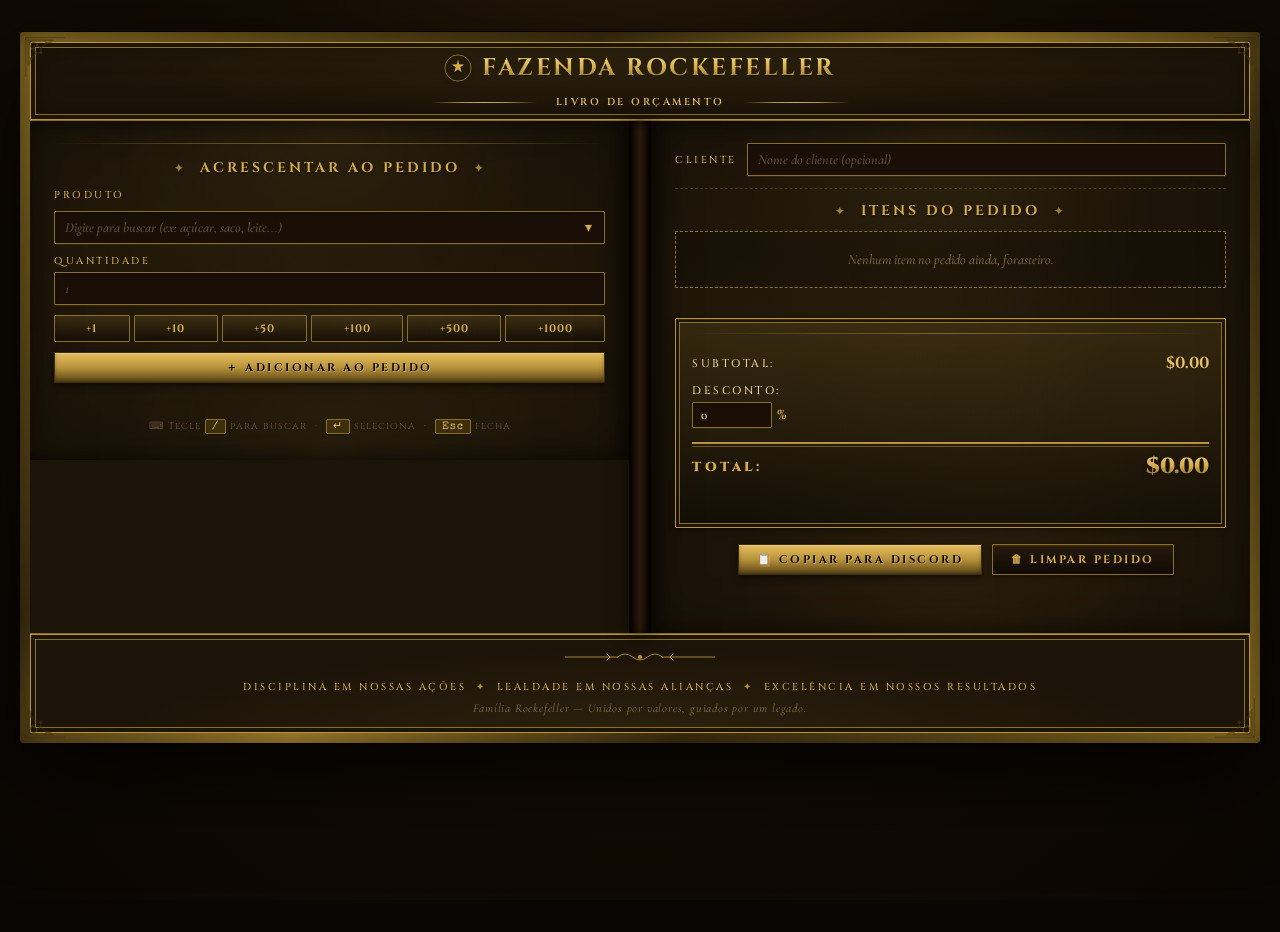
==== commit ffe0d830: "Corrige offset de 1 nas quantidades dos chips Input de quantidade comeca vazio (placeholder "1") em " ====
--- a/index.html
+++ b/index.html
@@ -102,7 +102,7 @@
                     <div class="qtd-bloco">
                         <label class="field" for="qtd-input">
                             <span>Quantidade</span>
-                            <input type="number" id="qtd-input" min="1" step="1" value="1" inputmode="numeric">
+                            <input type="number" id="qtd-input" min="1" step="1" placeholder="1" inputmode="numeric">
                         </label>
                         <div class="qtd-rapida" role="group" aria-label="Quantidade rápida">
                             <button type="button" class="chip-qtd" data-add="1">+1</button>
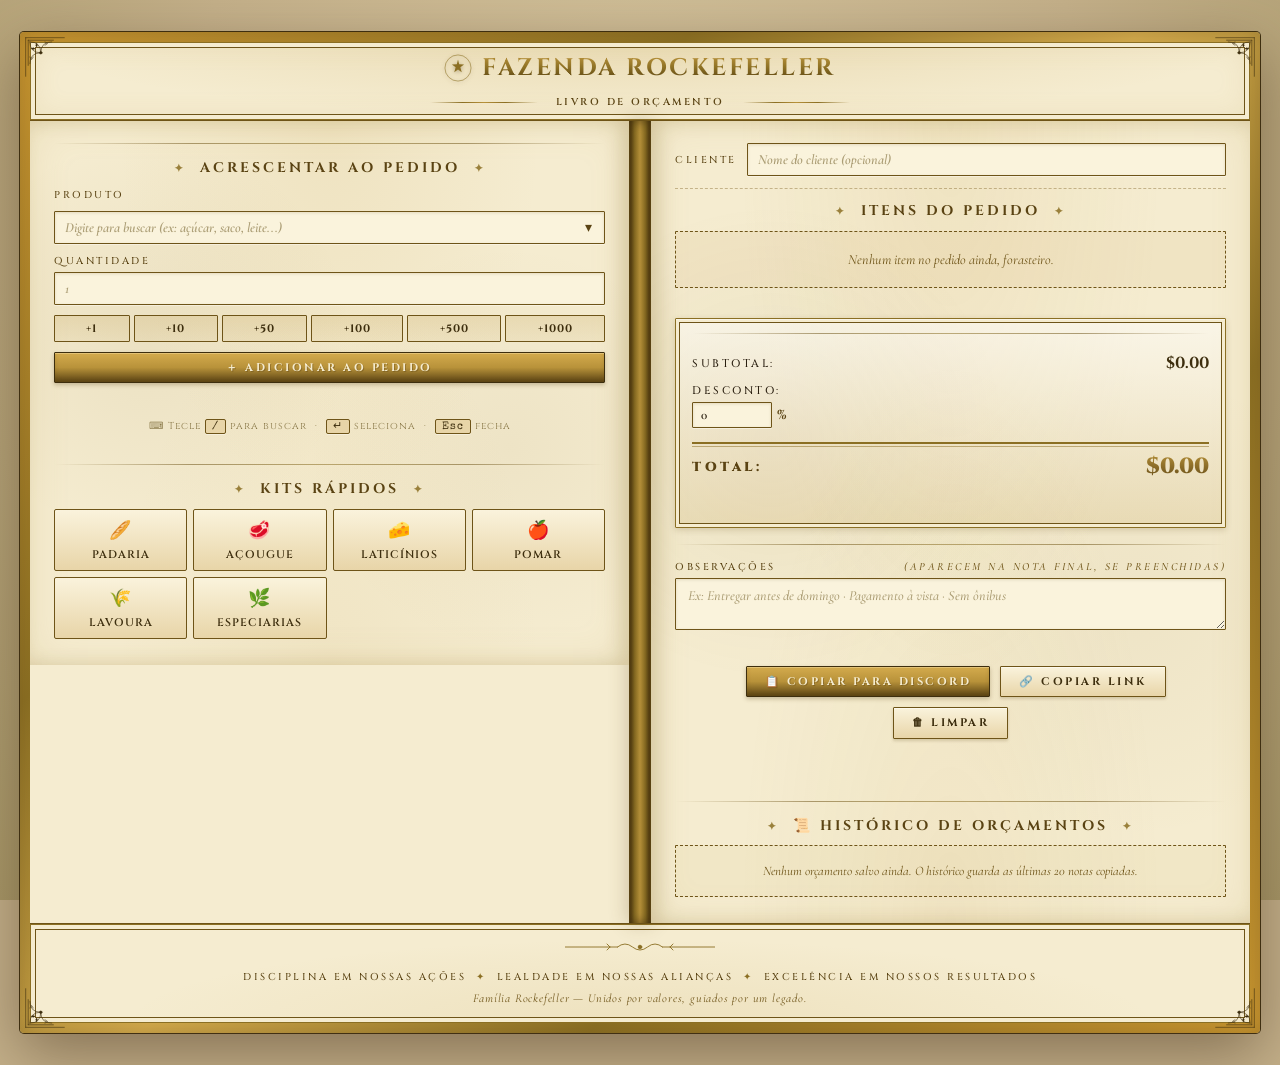
==== commit 0d73c427: "Adiciona historico, kits, URL share, margem, categorias e anotacoes - Historico: ultimas 20 notas sa" ====
--- a/index.html
+++ b/index.html
@@ -123,6 +123,11 @@
                         <kbd>Esc</kbd> fecha
                     </p>
                 </section>
+
+                <section class="kits-section" aria-labelledby="kits-title">
+                    <h3 id="kits-title">Kits Rápidos</h3>
+                    <div class="kits-grid" id="kits-grid"></div>
+                </section>
             </div>
 
             <div class="spine" aria-hidden="true"></div>
@@ -142,6 +147,7 @@
 
                 <section class="totais-section" id="totais-section" aria-labelledby="totais-title">
                     <h3 id="totais-title" class="visually-hidden">Totais</h3>
+                    <div class="categorias-info" id="categorias-info"></div>
                     <div class="linha-total">
                         <span class="label">Subtotal:</span>
                         <span class="valor" id="subtotal-val">$0.00</span>
@@ -160,13 +166,31 @@
                         <span class="label">TOTAL:</span>
                         <span class="valor" id="total-val" aria-live="polite">$0.00</span>
                     </div>
+                    <div class="margem-info" id="margem-info"></div>
                     <div class="aviso" id="aviso-desconto" aria-live="polite"></div>
+                </section>
+
+                <section class="anotacoes-section" aria-labelledby="anotacoes-title">
+                    <h3 id="anotacoes-title" class="visually-hidden">Anotações</h3>
+                    <label class="anotacoes-label" for="anotacoes-input">
+                        <span>Observações</span>
+                        <small>(aparecem na nota final, se preenchidas)</small>
+                    </label>
+                    <textarea id="anotacoes-input" rows="2" maxlength="280"
+                        placeholder="Ex: Entregar antes de domingo · Pagamento à vista · Sem ônibus"></textarea>
                 </section>
 
                 <section class="acoes-section" aria-label="Ações do pedido">
                     <button id="copiar-btn" class="btn btn-primary">📋 Copiar para Discord</button>
-                    <button id="limpar-btn" class="btn btn-secondary">🗑 Limpar Pedido</button>
+                    <button id="link-btn" class="btn btn-secondary">🔗 Copiar Link</button>
+                    <button id="limpar-btn" class="btn btn-secondary">🗑 Limpar</button>
                     <div class="copy-feedback" id="copy-feedback" aria-live="assertive"></div>
+                </section>
+
+                <section class="historico-section" id="historico-section" aria-labelledby="historico-title">
+                    <h3 id="historico-title">📜 Histórico de Orçamentos</h3>
+                    <div class="historico-vazio" id="historico-vazio">Nenhum orçamento salvo ainda. O histórico guarda as últimas 20 notas copiadas.</div>
+                    <ul class="historico-lista" id="historico-lista" hidden></ul>
                 </section>
             </div>
         </main>
--- a/style.css
+++ b/style.css
@@ -1,37 +1,38 @@
 /* ===== Livro de Orçamento — Família Rockefeller =====
-   Tema: pergaminho escuro · dourado profundo · couro envelhecido
+   Tema: pergaminho claro + ouro escuro (documento de cartório)
    Layout: livro aberto de duas páginas em telas largas */
 
 :root {
     /* Fundos */
-    --bg-deep: #0a0603;
-    --bg-mid: #1a0f06;
-    --bg-frame: #2a1d0a;
-
-    /* Página (pergaminho escuro) */
-    --page: #1c1408;
-    --page-2: #261a0c;
-    --page-edge: #0f0a04;
+    --bg-deep: #c4b08a;
+    --bg-mid: #d4c39c;
+    --bg-frame: #8b6f23;
+
+    /* Página (pergaminho creme) */
+    --page: #f5ecd0;
+    --page-2: #faf3dc;
+    --page-edge: #e8d5a8;
+    --page-shadow: #d4c39c;
 
     /* Ouro */
-    --ouro-claro: #e7c060;
-    --ouro-vivo: #d4ab4d;
-    --ouro: #b8923a;
-    --ouro-medio: #8b6f23;
-    --ouro-escuro: #5e4716;
+    --ouro-claro: #d4ab4d;
+    --ouro-vivo: #b8923a;
+    --ouro: #8b6f23;
+    --ouro-medio: #6e5418;
+    --ouro-escuro: #5a4313;
     --ouro-prof: #3d2e0e;
 
-    /* Texto */
-    --tinta: #ead7a4;
-    --tinta-soft: #c7a972;
-    --tinta-fade: #8c724a;
-    --tinta-mute: #6a553a;
+    /* Texto (tinta sobre pergaminho) */
+    --tinta: #2a1f10;
+    --tinta-soft: #4a3520;
+    --tinta-fade: #6e5418;
+    --tinta-mute: #8b7a4a;
 
     /* Estado */
-    --aviso: #e09053;
-    --vermelho-selo: #c4452f;
-    --vermelho-escuro: #7a1f15;
-    --sucesso: #c2a44a;
+    --aviso: #9a4316;
+    --vermelho-selo: #7a1f15;
+    --vermelho-escuro: #5a1410;
+    --sucesso: #5a7d2a;
 }
 
 * { box-sizing: border-box; margin: 0; padding: 0; }
@@ -55,8 +56,8 @@
     color: var(--tinta);
     background: var(--bg-deep);
     background-image:
-        radial-gradient(ellipse at 50% 20%, #2a1c0a 0%, #150d04 45%, #0a0603 100%),
-        repeating-linear-gradient(45deg, transparent 0 3px, rgba(0,0,0,0.05) 3px 6px);
+        radial-gradient(ellipse at 50% 20%, #d4c39c 0%, #c4b08a 50%, #a89868 100%),
+        repeating-linear-gradient(45deg, transparent 0 3px, rgba(94,71,22,0.03) 3px 6px);
     background-attachment: fixed;
     padding: 16px 10px;
     font-size: 15px;
@@ -65,7 +66,7 @@
 
 ::selection {
     background: var(--ouro);
-    color: var(--bg-deep);
+    color: var(--page);
 }
 
 /* ====== Skip link a11y ====== */
@@ -75,7 +76,7 @@
     left: 8px;
     padding: 10px 16px;
     background: var(--ouro);
-    color: var(--bg-deep);
+    color: var(--page);
     font-family: 'Cinzel', serif;
     font-weight: 700;
     text-decoration: none;
@@ -95,19 +96,19 @@
     border: 0;
 }
 
-/* ============ FRAME (capa/moldura externa) ============ */
+/* ============ FRAME (moldura externa dourada) ============ */
 .book-frame {
     position: relative;
     max-width: 1400px;
     margin: 0 auto;
     padding: 10px;
     background:
-        linear-gradient(135deg, #8b6f23 0%, #3d2e0e 30%, #a8862e 50%, #3d2e0e 70%, #8b6f23 100%);
+        linear-gradient(135deg, #c89530 0%, #8b6f23 30%, #d4ab4d 50%, #8b6f23 70%, #c89530 100%);
     border-radius: 4px;
     box-shadow:
-        0 30px 100px rgba(0,0,0,0.85),
-        0 0 0 1px #0a0603,
-        inset 0 0 30px rgba(0,0,0,0.5);
+        0 20px 60px rgba(74,53,32,0.5),
+        0 0 0 1px var(--ouro-prof),
+        inset 0 0 20px rgba(94,71,22,0.3);
 }
 
 .corner {
@@ -123,11 +124,11 @@
 .corner-bl { bottom: 4px; left: 4px; transform: scaleY(-1); }
 .corner-br { bottom: 4px; right: 4px; transform: scale(-1, -1); }
 
-/* ============ HEADER (topo do livro) — logo compacto ============ */
+/* ============ HEADER ============ */
 .book-header {
     background: var(--page);
     background-image:
-        radial-gradient(ellipse at 50% 0%, rgba(184,146,58,0.12) 0%, transparent 70%);
+        radial-gradient(ellipse at 50% 0%, rgba(184,146,58,0.18) 0%, transparent 70%);
     padding: 12px 22px 10px;
     text-align: center;
     border-radius: 1px 1px 0 0;
@@ -135,7 +136,7 @@
         inset 0 0 0 1px var(--ouro),
         inset 0 0 0 5px var(--page),
         inset 0 0 0 6px var(--ouro-medio),
-        inset 0 0 30px rgba(0,0,0,0.45);
+        inset 0 0 30px rgba(184,146,58,0.15);
     border-bottom: 1px solid var(--ouro-medio);
 }
 
@@ -148,9 +149,9 @@
 .crest {
     width: 28px;
     height: 28px;
-    color: var(--ouro-vivo);
+    color: var(--ouro);
     flex: 0 0 auto;
-    filter: drop-shadow(0 1px 2px rgba(0,0,0,0.6));
+    filter: drop-shadow(0 1px 2px rgba(94,71,22,0.4));
 }
 .crest svg { width: 100%; height: 100%; display: block; }
 
@@ -161,12 +162,11 @@
     line-height: 1;
     letter-spacing: 2.5px;
     text-transform: uppercase;
-    background: linear-gradient(180deg, #f4d57c 0%, #d4ab4d 50%, #8b6f23 100%);
+    background: linear-gradient(180deg, #b8923a 0%, #8b6f23 50%, #5a4313 100%);
     -webkit-background-clip: text;
     background-clip: text;
     -webkit-text-fill-color: transparent;
     color: var(--ouro);
-    filter: drop-shadow(0 1px 0 rgba(0,0,0,0.5));
     margin: 0;
 }
 
@@ -191,7 +191,7 @@
     letter-spacing: 2.5px;
     text-transform: uppercase;
     font-size: 10px;
-    color: var(--ouro-claro);
+    color: var(--ouro-escuro);
     background: transparent;
     padding: 1px 8px;
     border: none;
@@ -199,7 +199,7 @@
     white-space: nowrap;
 }
 
-/* ============ SPREAD (duas páginas) ============ */
+/* ============ SPREAD ============ */
 .book-spread {
     display: grid;
     grid-template-columns: 1fr;
@@ -218,40 +218,40 @@
     background-image:
         radial-gradient(ellipse at 50% 0%, rgba(184,146,58,0.10) 0%, transparent 50%),
         radial-gradient(ellipse at 50% 100%, rgba(184,146,58,0.08) 0%, transparent 50%),
-        radial-gradient(circle at 20% 40%, rgba(94,71,22,0.10) 0%, transparent 35%),
-        radial-gradient(circle at 80% 60%, rgba(94,71,22,0.08) 0%, transparent 35%);
+        radial-gradient(circle at 20% 40%, rgba(122,94,31,0.08) 0%, transparent 35%),
+        radial-gradient(circle at 80% 60%, rgba(122,94,31,0.06) 0%, transparent 35%);
     padding: 22px 24px 26px;
     box-shadow:
-        inset 0 0 60px rgba(0,0,0,0.55);
+        inset 0 0 60px rgba(184,146,58,0.12);
     position: relative;
 }
 
 @media (min-width: 980px) {
     .page-left {
         box-shadow:
-            inset -8px 0 18px rgba(0,0,0,0.55),
-            inset 0 0 50px rgba(0,0,0,0.4);
+            inset -8px 0 18px rgba(122,94,31,0.20),
+            inset 0 0 40px rgba(184,146,58,0.15);
         align-self: start;
         position: sticky;
         top: 12px;
     }
     .page-right {
         box-shadow:
-            inset 8px 0 18px rgba(0,0,0,0.55),
-            inset 0 0 50px rgba(0,0,0,0.4);
+            inset 8px 0 18px rgba(122,94,31,0.20),
+            inset 0 0 40px rgba(184,146,58,0.15);
     }
 }
 
-/* Lombada do livro entre as duas páginas */
+/* Lombada do livro */
 .spine {
     background:
         linear-gradient(90deg,
-            #0a0603 0%, #0a0603 8%,
-            #1a0f06 25%, #2a1d0a 50%, #1a0f06 75%,
-            #0a0603 92%, #0a0603 100%);
-    box-shadow:
-        inset 0 0 12px rgba(0,0,0,0.9),
-        0 0 20px rgba(0,0,0,0.6);
+            #6e5418 0%, #5a4313 8%,
+            #8b6f23 25%, #b8923a 50%, #8b6f23 75%,
+            #5a4313 92%, #6e5418 100%);
+    box-shadow:
+        inset 0 0 12px rgba(58,42,12,0.7),
+        0 0 20px rgba(94,71,22,0.3);
     display: none;
 }
 @media (min-width: 980px) {
@@ -262,8 +262,8 @@
     .page-left {
         border-bottom: 1px solid var(--ouro-medio);
         box-shadow:
-            inset 0 0 50px rgba(0,0,0,0.55),
-            0 4px 16px rgba(0,0,0,0.4);
+            inset 0 0 40px rgba(184,146,58,0.15),
+            0 4px 12px rgba(94,71,22,0.2);
     }
 }
 
@@ -292,12 +292,11 @@
     font-family: 'Cinzel', serif;
     font-weight: 700;
     font-size: 14px;
-    color: var(--ouro-vivo);
+    color: var(--ouro-escuro);
     margin-bottom: 10px;
     letter-spacing: 3px;
     text-align: center;
     text-transform: uppercase;
-    text-shadow: 0 1px 2px rgba(0,0,0,0.6);
 }
 
 h3::before, h3::after {
@@ -324,7 +323,7 @@
     font-family: 'Cinzel', serif;
     font-weight: 500;
     font-size: 10px;
-    color: var(--ouro-vivo);
+    color: var(--ouro-escuro);
     text-transform: uppercase;
     letter-spacing: 2.5px;
     margin-bottom: 4px;
@@ -336,12 +335,12 @@
     font-weight: 600;
     padding: 7px 10px;
     border: 1.5px solid var(--ouro-medio);
-    background: var(--bg-mid);
+    background: var(--page-2);
     color: var(--tinta);
     border-radius: 1px;
     box-shadow:
-        inset 0 1px 3px rgba(0,0,0,0.5),
-        0 1px 0 rgba(184,146,58,0.1);
+        inset 0 1px 3px rgba(94,71,22,0.15),
+        0 1px 0 rgba(255,255,255,0.4);
     width: 100%;
     transition: border-color 0.15s, box-shadow 0.15s;
 }
@@ -349,15 +348,15 @@
 input::placeholder {
     color: var(--tinta-mute);
     font-style: italic;
-    opacity: 0.85;
+    opacity: 0.7;
 }
 
 select:focus, input:focus {
     outline: none;
     border-color: var(--ouro-vivo);
     box-shadow:
-        inset 0 1px 3px rgba(0,0,0,0.5),
-        0 0 0 2px rgba(212,171,77,0.4);
+        inset 0 1px 3px rgba(94,71,22,0.15),
+        0 0 0 2px rgba(184,146,58,0.35);
 }
 
 .hint {
@@ -381,13 +380,13 @@
 
 kbd {
     font-family: 'Special Elite', monospace;
-    background: var(--ouro-prof);
-    color: var(--ouro-claro);
+    background: var(--page-edge);
+    color: var(--ouro-prof);
     padding: 1px 6px;
     border-radius: 2px;
     border: 1px solid var(--ouro-medio);
     font-size: 11px;
-    box-shadow: 0 1px 0 rgba(0,0,0,0.4);
+    box-shadow: 0 1px 0 rgba(255,255,255,0.4);
 }
 
 /* ============ CLIENTE ============ */
@@ -397,13 +396,13 @@
     gap: 10px;
     margin-bottom: 12px;
     padding-bottom: 12px;
-    border-bottom: 1px dashed rgba(184,146,58,0.3);
+    border-bottom: 1px dashed rgba(122,94,31,0.4);
 }
 
 .cliente-bar label {
     font-family: 'Cinzel', serif;
     font-size: 10px;
-    color: var(--ouro-vivo);
+    color: var(--ouro-escuro);
     text-transform: uppercase;
     letter-spacing: 2.5px;
     margin: 0;
@@ -436,7 +435,7 @@
     height: 26px;
     background: transparent;
     border: none;
-    color: var(--ouro-vivo);
+    color: var(--ouro-escuro);
     font-size: 14px;
     cursor: pointer;
     border-radius: 1px;
@@ -444,8 +443,8 @@
 }
 
 .combobox-toggle:hover {
-    background: rgba(184,146,58,0.15);
-    color: var(--ouro-claro);
+    background: rgba(184,146,58,0.18);
+    color: var(--ouro-prof);
 }
 
 .combobox.aberto .combobox-toggle {
@@ -466,15 +465,15 @@
     padding: 4px 0;
     z-index: 30;
     box-shadow:
-        0 12px 30px rgba(0,0,0,0.7),
+        0 12px 30px rgba(94,71,22,0.35),
         inset 0 0 0 4px var(--page-2),
         inset 0 0 0 5px rgba(184,146,58,0.25);
 }
 
 .combobox-list::-webkit-scrollbar { width: 10px; }
-.combobox-list::-webkit-scrollbar-track { background: var(--page); }
+.combobox-list::-webkit-scrollbar-track { background: var(--page-edge); }
 .combobox-list::-webkit-scrollbar-thumb {
-    background: linear-gradient(180deg, var(--ouro-medio), var(--ouro-prof));
+    background: linear-gradient(180deg, var(--ouro), var(--ouro-escuro));
     border-radius: 2px;
 }
 
@@ -482,12 +481,12 @@
     font-family: 'Cinzel', serif;
     font-weight: 700;
     font-size: 9px;
-    color: var(--ouro);
+    color: var(--ouro-prof);
     text-transform: uppercase;
     letter-spacing: 2.5px;
     padding: 6px 12px 2px;
-    border-top: 1px solid rgba(184,146,58,0.25);
-    background: rgba(0,0,0,0.25);
+    border-top: 1px solid rgba(184,146,58,0.4);
+    background: rgba(184,146,58,0.12);
 }
 
 .combo-cat:first-child { border-top: none; }
@@ -504,11 +503,11 @@
 }
 
 .combo-item:hover {
-    background: rgba(184,146,58,0.12);
+    background: rgba(184,146,58,0.18);
 }
 
 .combo-item.ativo {
-    background: linear-gradient(90deg, rgba(184,146,58,0.28), rgba(184,146,58,0.08));
+    background: linear-gradient(90deg, rgba(184,146,58,0.30), rgba(184,146,58,0.10));
     border-left-color: var(--ouro-vivo);
 }
 
@@ -523,7 +522,7 @@
     font-family: 'Cinzel', serif;
     font-weight: 500;
     font-size: 11px;
-    color: var(--ouro-vivo);
+    color: var(--ouro-escuro);
     letter-spacing: 0.5px;
     white-space: nowrap;
 }
@@ -557,8 +556,8 @@
     font-weight: 700;
     font-size: 11px;
     letter-spacing: 1px;
-    color: var(--ouro-vivo);
-    background: linear-gradient(180deg, rgba(184,146,58,0.18), rgba(0,0,0,0.4));
+    color: var(--ouro-prof);
+    background: linear-gradient(180deg, rgba(184,146,58,0.18), rgba(184,146,58,0.08));
     border: 1px solid var(--ouro-medio);
     padding: 5px 8px;
     cursor: pointer;
@@ -567,15 +566,15 @@
 }
 
 .chip-qtd:hover {
-    background: linear-gradient(180deg, rgba(212,171,77,0.35), rgba(94,71,22,0.5));
-    border-color: var(--ouro-vivo);
-    color: var(--ouro-claro);
+    background: linear-gradient(180deg, var(--ouro-claro), var(--ouro));
+    border-color: var(--ouro-escuro);
+    color: var(--page);
     transform: translateY(-1px);
 }
 
 .chip-qtd:active {
     transform: translateY(1px);
-    box-shadow: inset 0 2px 4px rgba(0,0,0,0.4);
+    box-shadow: inset 0 2px 4px rgba(94,71,22,0.3);
 }
 
 /* ============ BOTÕES ============ */
@@ -605,44 +604,44 @@
 }
 
 .btn-primary {
-    background: linear-gradient(180deg, var(--ouro-claro) 0%, var(--ouro) 50%, var(--ouro-escuro) 100%);
-    color: var(--bg-deep);
-    text-shadow: 1px 1px 0 rgba(255,235,180,0.3);
+    background: linear-gradient(180deg, var(--ouro-claro) 0%, var(--ouro-vivo) 50%, var(--ouro-escuro) 100%);
+    color: var(--page);
+    text-shadow: 1px 1px 0 rgba(94,71,22,0.4);
     box-shadow:
         inset 0 1px 0 rgba(255,235,180,0.4),
-        inset 0 -2px 4px rgba(0,0,0,0.25),
-        0 3px 6px rgba(0,0,0,0.5);
+        inset 0 -2px 4px rgba(94,71,22,0.2),
+        0 2px 4px rgba(94,71,22,0.3);
 }
 
 .btn-primary:hover {
-    background: linear-gradient(180deg, #f4d57c 0%, var(--ouro-claro) 50%, var(--ouro) 100%);
+    background: linear-gradient(180deg, #e7c060 0%, var(--ouro-claro) 50%, var(--ouro-vivo) 100%);
     transform: translateY(-1px);
     box-shadow:
         inset 0 1px 0 rgba(255,235,180,0.5),
-        inset 0 -2px 4px rgba(0,0,0,0.25),
-        0 5px 10px rgba(0,0,0,0.55);
+        inset 0 -2px 4px rgba(94,71,22,0.2),
+        0 4px 8px rgba(94,71,22,0.4);
 }
 
 .btn-primary:active {
     transform: translateY(1px);
     box-shadow:
-        inset 0 2px 5px rgba(0,0,0,0.4),
-        0 1px 2px rgba(0,0,0,0.4);
+        inset 0 2px 5px rgba(94,71,22,0.3),
+        0 1px 2px rgba(94,71,22,0.2);
 }
 
 .btn-secondary {
     background: linear-gradient(180deg, var(--page-2), var(--page-edge));
-    color: var(--ouro-vivo);
+    color: var(--ouro-prof);
     border-color: var(--ouro-medio);
     box-shadow:
-        inset 0 1px 0 rgba(184,146,58,0.15),
-        0 2px 4px rgba(0,0,0,0.4);
+        inset 0 1px 0 rgba(255,255,255,0.5),
+        0 2px 3px rgba(94,71,22,0.2);
 }
 
 .btn-secondary:hover {
-    background: linear-gradient(180deg, var(--bg-frame), var(--page));
-    border-color: var(--ouro-vivo);
-    color: var(--ouro-claro);
+    background: linear-gradient(180deg, var(--page), var(--page-2));
+    border-color: var(--ouro);
+    color: var(--ouro-escuro);
 }
 
 /* ============ RECENTES ============ */
@@ -656,8 +655,8 @@
     font-family: 'Cormorant Garamond', serif;
     font-weight: 600;
     font-size: 13px;
-    color: var(--tinta);
-    background: linear-gradient(180deg, rgba(184,146,58,0.18), rgba(0,0,0,0.35));
+    color: var(--ouro-prof);
+    background: linear-gradient(180deg, var(--page-2), var(--page-edge));
     border: 1px solid var(--ouro-medio);
     padding: 3px 10px;
     cursor: pointer;
@@ -674,13 +673,15 @@
 }
 
 .chip-recente:hover {
-    background: linear-gradient(180deg, rgba(212,171,77,0.3), rgba(94,71,22,0.4));
-    border-color: var(--ouro-vivo);
-    color: var(--ouro-claro);
+    background: linear-gradient(180deg, var(--ouro-claro), var(--ouro));
+    border-color: var(--ouro-escuro);
+    color: var(--page);
     transform: translateY(-1px);
 }
 
-/* ============ LISTA DE ITENS DO PEDIDO (linha única, compacto) ============ */
+.chip-recente:hover .star { color: var(--page); }
+
+/* ============ LISTA DE ITENS ============ */
 .itens-lista {
     display: flex;
     flex-direction: column;
@@ -695,18 +696,20 @@
     padding: 18px 12px;
     border: 1.5px dashed var(--ouro-medio);
     border-radius: 1px;
-    background: rgba(0,0,0,0.2);
+    background: rgba(184,146,58,0.08);
     font-family: 'Cormorant Garamond', serif;
 }
 
 .item-row {
     background:
-        linear-gradient(180deg, rgba(184,146,58,0.10), rgba(0,0,0,0.25));
+        linear-gradient(180deg, rgba(255,255,255,0.45), rgba(184,146,58,0.10));
     border: 1px solid var(--ouro-medio);
     border-left: 3px solid var(--ouro);
     border-radius: 1px;
     padding: 6px 10px;
-    box-shadow: 0 1px 2px rgba(0,0,0,0.25);
+    box-shadow:
+        inset 0 1px 0 rgba(255,255,255,0.5),
+        0 1px 2px rgba(94,71,22,0.15);
     display: grid;
     grid-template-columns: minmax(110px, 1.4fr) 56px 60px minmax(120px, 1.8fr) 80px 26px;
     grid-template-areas: "nome qtd preco slider subtotal remover";
@@ -719,9 +722,8 @@
     font-family: 'Cinzel', serif;
     font-weight: 700;
     font-size: 13px;
-    color: var(--ouro-claro);
+    color: var(--ouro-prof);
     letter-spacing: 0.3px;
-    text-shadow: 0 1px 0 rgba(0,0,0,0.5);
     overflow: hidden;
     text-overflow: ellipsis;
     white-space: nowrap;
@@ -745,8 +747,8 @@
 
 .btn-remover:hover {
     background: var(--vermelho-selo);
-    color: var(--tinta);
-    box-shadow: 0 0 0 2px rgba(196,69,47,0.25);
+    color: var(--page);
+    box-shadow: 0 0 0 2px rgba(122,31,21,0.2);
 }
 
 .item-row .col-qtd     { grid-area: qtd; }
@@ -758,6 +760,7 @@
     padding: 4px 6px;
     font-size: 13px;
     text-align: right;
+    background: var(--page-2);
 }
 
 .item-row .col-qtd input { text-align: center; }
@@ -781,9 +784,9 @@
     white-space: nowrap;
 }
 .preco-meta-min { color: var(--tinta-mute); }
-.preco-meta-max { color: var(--ouro); }
-
-/* Slider de preço (range) */
+.preco-meta-max { color: var(--ouro-escuro); }
+
+/* Slider de preço */
 input[type="range"].preco-slider {
     appearance: none;
     -webkit-appearance: none;
@@ -799,17 +802,17 @@
 
 input[type="range"].preco-slider::-webkit-slider-runnable-track {
     height: 4px;
-    background: linear-gradient(90deg, var(--ouro-prof), var(--ouro-medio), var(--ouro-vivo));
+    background: linear-gradient(90deg, var(--ouro-medio), var(--ouro), var(--ouro-vivo));
     border-radius: 3px;
-    border: 1px solid var(--ouro-prof);
-    box-shadow: inset 0 1px 2px rgba(0,0,0,0.6);
+    border: 1px solid var(--ouro-escuro);
+    box-shadow: inset 0 1px 2px rgba(94,71,22,0.3);
 }
 
 input[type="range"].preco-slider::-moz-range-track {
     height: 4px;
-    background: linear-gradient(90deg, var(--ouro-prof), var(--ouro-medio), var(--ouro-vivo));
+    background: linear-gradient(90deg, var(--ouro-medio), var(--ouro), var(--ouro-vivo));
     border-radius: 3px;
-    border: 1px solid var(--ouro-prof);
+    border: 1px solid var(--ouro-escuro);
 }
 
 input[type="range"].preco-slider::-webkit-slider-thumb {
@@ -821,7 +824,7 @@
     border: 1.5px solid var(--ouro-prof);
     border-radius: 50%;
     margin-top: -6px;
-    box-shadow: 0 2px 4px rgba(0,0,0,0.6), inset 0 1px 0 rgba(255,235,180,0.4);
+    box-shadow: 0 2px 3px rgba(94,71,22,0.4), inset 0 1px 0 rgba(255,235,180,0.4);
     cursor: grab;
 }
 
@@ -831,12 +834,12 @@
     background: radial-gradient(circle at 30% 30%, var(--ouro-claro), var(--ouro-escuro));
     border: 1.5px solid var(--ouro-prof);
     border-radius: 50%;
-    box-shadow: 0 2px 4px rgba(0,0,0,0.6);
+    box-shadow: 0 2px 3px rgba(94,71,22,0.4);
     cursor: grab;
 }
 
 input[type="range"].preco-slider:focus-visible::-webkit-slider-thumb {
-    box-shadow: 0 0 0 3px rgba(212,171,77,0.45), 0 2px 4px rgba(0,0,0,0.6);
+    box-shadow: 0 0 0 3px rgba(184,146,58,0.45), 0 2px 3px rgba(94,71,22,0.4);
 }
 
 .item-row .subtotal {
@@ -844,17 +847,15 @@
     font-family: 'Cinzel', serif;
     font-weight: 700;
     font-size: 14px;
-    color: var(--ouro-claro);
-    text-shadow: 0 1px 0 rgba(0,0,0,0.5);
+    color: var(--ouro-prof);
     white-space: nowrap;
 }
 
 .preco-warning {
     border-color: var(--aviso) !important;
-    background: rgba(224,144,83,0.12) !important;
-}
-
-/* Item compacto em mobile/tablet: empilha em duas linhas */
+    background: rgba(154,67,22,0.10) !important;
+}
+
 @media (max-width: 760px) {
     .item-row {
         grid-template-columns: 1fr auto auto;
@@ -872,15 +873,15 @@
 /* ============ TOTAIS ============ */
 .totais-section {
     background:
-        linear-gradient(180deg, rgba(184,146,58,0.14), rgba(0,0,0,0.3));
+        linear-gradient(180deg, rgba(255,255,255,0.5), rgba(184,146,58,0.15));
     padding: 14px 16px;
     border-radius: 1px;
     border: 1.5px solid var(--ouro);
     box-shadow:
-        inset 0 1px 0 rgba(184,146,58,0.2),
+        inset 0 1px 0 rgba(255,255,255,0.5),
         inset 0 0 0 3px var(--page),
         inset 0 0 0 4px var(--ouro-medio),
-        0 2px 6px rgba(0,0,0,0.4);
+        0 2px 6px rgba(94,71,22,0.2);
 }
 
 .linha-total {
@@ -905,12 +906,10 @@
     font-family: 'Cinzel', serif;
     font-weight: 700;
     font-size: 16px;
-    color: var(--ouro-claro);
-}
-
-.linha-desconto {
-    align-items: center;
-}
+    color: var(--ouro-prof);
+}
+
+.linha-desconto { align-items: center; }
 
 .desconto-field {
     flex-direction: row;
@@ -935,7 +934,7 @@
     font-family: 'Cinzel', serif;
     font-weight: 700;
     font-size: 13px;
-    color: var(--ouro-vivo);
+    color: var(--ouro-escuro);
 }
 
 .desconto-hint {
@@ -965,7 +964,7 @@
     font-family: 'Cinzel', serif;
     font-weight: 900;
     font-size: 13px;
-    color: var(--ouro-vivo);
+    color: var(--ouro-escuro);
     letter-spacing: 3.5px;
 }
 
@@ -973,12 +972,11 @@
     font-family: 'Cinzel', serif;
     font-weight: 900;
     font-size: 22px;
-    background: linear-gradient(180deg, #f4d57c, var(--ouro-vivo) 45%, var(--ouro-escuro));
+    background: linear-gradient(180deg, var(--ouro-vivo), var(--ouro-escuro));
     -webkit-background-clip: text;
     background-clip: text;
     -webkit-text-fill-color: transparent;
-    color: var(--ouro-claro);
-    filter: drop-shadow(0 1px 2px rgba(0,0,0,0.5));
+    color: var(--ouro-escuro);
 }
 
 .aviso {
@@ -1002,7 +1000,7 @@
 .copy-feedback {
     width: 100%;
     text-align: center;
-    color: var(--ouro-claro);
+    color: var(--ouro-escuro);
     font-style: italic;
     min-height: 18px;
     margin-top: 4px;
@@ -1014,7 +1012,7 @@
 .book-footer {
     background: var(--page);
     background-image:
-        radial-gradient(ellipse at 50% 100%, rgba(184,146,58,0.10) 0%, transparent 60%);
+        radial-gradient(ellipse at 50% 100%, rgba(184,146,58,0.12) 0%, transparent 60%);
     text-align: center;
     padding: 14px 20px 16px;
     border-top: 1px solid var(--ouro-medio);
@@ -1035,7 +1033,7 @@
     font-family: 'Cinzel', serif;
     font-weight: 500;
     font-size: 10px;
-    color: var(--ouro-vivo);
+    color: var(--ouro-escuro);
     text-transform: uppercase;
     letter-spacing: 2.5px;
     display: flex;
@@ -1053,6 +1051,302 @@
     color: var(--tinta-fade);
     font-size: 12px;
     letter-spacing: 0.8px;
+}
+
+/* ============ KITS ============ */
+.kits-grid {
+    display: grid;
+    grid-template-columns: repeat(auto-fit, minmax(110px, 1fr));
+    gap: 6px;
+}
+
+.kit-chip {
+    font-family: 'Cinzel', serif;
+    font-weight: 600;
+    font-size: 11px;
+    letter-spacing: 1px;
+    color: var(--ouro-prof);
+    background: linear-gradient(180deg, var(--page-2), var(--page-edge));
+    border: 1px solid var(--ouro-medio);
+    padding: 8px 10px;
+    cursor: pointer;
+    border-radius: 2px;
+    transition: all 0.12s;
+    display: flex;
+    flex-direction: column;
+    align-items: center;
+    gap: 4px;
+    text-transform: uppercase;
+    text-align: center;
+}
+
+.kit-chip .emoji {
+    font-size: 18px;
+}
+
+.kit-chip:hover {
+    background: linear-gradient(180deg, var(--ouro-claro), var(--ouro));
+    border-color: var(--ouro-escuro);
+    color: var(--page);
+    transform: translateY(-1px);
+    box-shadow: 0 3px 6px rgba(94,71,22,0.25);
+}
+
+/* ============ ANOTAÇÕES ============ */
+.anotacoes-section {
+    margin-bottom: 16px;
+    padding-bottom: 14px;
+}
+
+.anotacoes-label {
+    display: flex;
+    align-items: baseline;
+    justify-content: space-between;
+    margin-bottom: 4px;
+}
+
+.anotacoes-label > span {
+    font-family: 'Cinzel', serif;
+    font-weight: 500;
+    font-size: 10px;
+    color: var(--ouro-escuro);
+    text-transform: uppercase;
+    letter-spacing: 2.5px;
+}
+
+.anotacoes-label > small {
+    font-family: 'Cormorant Garamond', serif;
+    font-style: italic;
+    font-size: 11px;
+    color: var(--tinta-fade);
+}
+
+#anotacoes-input {
+    font-family: 'Cormorant Garamond', serif;
+    font-size: 14px;
+    font-weight: 500;
+    padding: 8px 12px;
+    border: 1.5px solid var(--ouro-medio);
+    background: var(--page-2);
+    color: var(--tinta);
+    border-radius: 1px;
+    box-shadow: inset 0 1px 3px rgba(94,71,22,0.15);
+    width: 100%;
+    resize: vertical;
+    min-height: 48px;
+    transition: border-color 0.15s, box-shadow 0.15s;
+}
+
+#anotacoes-input:focus {
+    outline: none;
+    border-color: var(--ouro-vivo);
+    box-shadow:
+        inset 0 1px 3px rgba(94,71,22,0.15),
+        0 0 0 2px rgba(184,146,58,0.35);
+}
+
+#anotacoes-input::placeholder {
+    color: var(--tinta-mute);
+    font-style: italic;
+    opacity: 0.7;
+}
+
+/* ============ MARGEM + CATEGORIAS ============ */
+.categorias-info {
+    font-family: 'Cormorant Garamond', serif;
+    font-size: 12px;
+    color: var(--tinta-fade);
+    text-align: center;
+    margin-bottom: 6px;
+    padding-bottom: 6px;
+    border-bottom: 1px dashed rgba(122,94,31,0.3);
+    line-height: 1.4;
+}
+
+.categorias-info:empty {
+    display: none;
+}
+
+.categorias-info .cat {
+    display: inline-block;
+    margin: 0 4px;
+    white-space: nowrap;
+}
+
+.categorias-info .cat-nome {
+    font-family: 'Cinzel', serif;
+    font-weight: 500;
+    font-size: 9px;
+    text-transform: uppercase;
+    letter-spacing: 1.5px;
+    color: var(--ouro-escuro);
+    margin-right: 3px;
+}
+
+.categorias-info .cat-val {
+    font-weight: 700;
+    color: var(--ouro-prof);
+}
+
+.margem-info {
+    margin-top: 6px;
+    padding-top: 6px;
+    border-top: 1px dashed rgba(122,94,31,0.3);
+    text-align: center;
+    font-family: 'Cormorant Garamond', serif;
+    font-size: 12px;
+    font-style: italic;
+    color: var(--sucesso);
+    min-height: 18px;
+}
+
+.margem-info:empty {
+    display: none;
+    border: none;
+    padding: 0;
+    margin: 0;
+}
+
+.margem-info .pct {
+    font-weight: 700;
+    font-style: normal;
+    font-family: 'Cinzel', serif;
+    font-size: 11px;
+    letter-spacing: 0.5px;
+}
+
+/* ============ HISTÓRICO ============ */
+.historico-section {
+    margin-top: 4px;
+}
+
+.historico-vazio {
+    text-align: center;
+    font-style: italic;
+    color: var(--tinta-fade);
+    padding: 16px 12px;
+    border: 1px dashed var(--ouro-medio);
+    background: rgba(184,146,58,0.06);
+    font-family: 'Cormorant Garamond', serif;
+    font-size: 13px;
+    border-radius: 1px;
+}
+
+.historico-lista {
+    list-style: none;
+    padding: 0;
+    margin: 0;
+    display: flex;
+    flex-direction: column;
+    gap: 4px;
+    max-height: 280px;
+    overflow-y: auto;
+}
+
+.historico-lista::-webkit-scrollbar { width: 8px; }
+.historico-lista::-webkit-scrollbar-track { background: var(--page-edge); }
+.historico-lista::-webkit-scrollbar-thumb {
+    background: linear-gradient(180deg, var(--ouro), var(--ouro-escuro));
+    border-radius: 2px;
+}
+
+.historico-row {
+    display: grid;
+    grid-template-columns: 1fr 24px;
+    gap: 4px;
+    align-items: stretch;
+}
+
+.historico-load {
+    display: grid;
+    grid-template-columns: 60px 1fr 70px 75px;
+    gap: 8px;
+    align-items: center;
+    padding: 6px 10px;
+    background: linear-gradient(180deg, rgba(255,255,255,0.4), rgba(184,146,58,0.08));
+    border: 1px solid var(--ouro-medio);
+    border-left: 3px solid var(--ouro);
+    color: var(--tinta);
+    font-family: inherit;
+    cursor: pointer;
+    text-align: left;
+    border-radius: 1px;
+    transition: all 0.12s;
+}
+
+.historico-load:hover {
+    background: linear-gradient(180deg, rgba(184,146,58,0.20), rgba(184,146,58,0.05));
+    border-left-color: var(--ouro-vivo);
+}
+
+.historico-load .h-num {
+    font-family: 'Cinzel', serif;
+    font-weight: 700;
+    font-size: 11px;
+    color: var(--ouro-prof);
+    letter-spacing: 1px;
+}
+
+.historico-load .h-cli {
+    font-family: 'Cormorant Garamond', serif;
+    font-size: 13px;
+    color: var(--tinta);
+    font-weight: 600;
+    overflow: hidden;
+    text-overflow: ellipsis;
+    white-space: nowrap;
+}
+
+.historico-load .h-cli em {
+    color: var(--tinta-fade);
+    font-weight: 400;
+}
+
+.historico-load .h-data {
+    font-family: 'Special Elite', monospace;
+    font-size: 10px;
+    color: var(--tinta-fade);
+    text-align: right;
+    letter-spacing: 0.5px;
+}
+
+.historico-load .h-total {
+    font-family: 'Cinzel', serif;
+    font-weight: 700;
+    font-size: 13px;
+    color: var(--ouro-prof);
+    text-align: right;
+}
+
+.historico-del {
+    background: transparent;
+    border: 1px solid var(--vermelho-selo);
+    color: var(--vermelho-selo);
+    cursor: pointer;
+    font-size: 11px;
+    line-height: 1;
+    border-radius: 1px;
+    transition: all 0.15s;
+    padding: 0;
+}
+
+.historico-del:hover {
+    background: var(--vermelho-selo);
+    color: var(--page);
+}
+
+@media (max-width: 760px) {
+    .historico-load {
+        grid-template-columns: 50px 1fr 70px;
+        grid-template-areas:
+            "num cli total"
+            "data data total";
+        row-gap: 2px;
+    }
+    .historico-load .h-num { grid-area: num; }
+    .historico-load .h-cli { grid-area: cli; }
+    .historico-load .h-data { grid-area: data; text-align: left; }
+    .historico-load .h-total { grid-area: total; }
 }
 
 /* ============ TOTAL FLUTUANTE ============ */
@@ -1061,7 +1355,7 @@
     bottom: 12px;
     left: 50%;
     transform: translateX(-50%) translateY(120%);
-    background: linear-gradient(180deg, var(--page-2), var(--bg-mid));
+    background: linear-gradient(180deg, var(--page-2), var(--page-edge));
     border: 1.5px solid var(--ouro);
     border-radius: 4px;
     padding: 8px 14px;
@@ -1069,8 +1363,8 @@
     align-items: center;
     gap: 10px;
     box-shadow:
-        0 8px 24px rgba(0,0,0,0.7),
-        inset 0 1px 0 rgba(184,146,58,0.3);
+        0 8px 24px rgba(94,71,22,0.35),
+        inset 0 1px 0 rgba(255,255,255,0.5);
     z-index: 50;
     transition: transform 0.3s ease, opacity 0.3s ease;
     opacity: 0;
@@ -1085,7 +1379,7 @@
 .floating-summary .fs-label {
     font-family: 'Cinzel', serif;
     font-size: 10px;
-    color: var(--tinta-soft);
+    color: var(--ouro-escuro);
     text-transform: uppercase;
     letter-spacing: 2px;
 }
@@ -1094,31 +1388,21 @@
     font-family: 'Cinzel', serif;
     font-weight: 900;
     font-size: 17px;
-    color: var(--ouro-claro);
-    text-shadow: 0 1px 2px rgba(0,0,0,0.6);
+    color: var(--ouro-prof);
 }
 
 /* ============ RESPONSIVO ============ */
 @media (max-width: 979px) {
     body { padding: 14px 6px; font-size: 16px; }
     .book-frame { padding: 10px; }
-    .corner { width: 48px; height: 48px; }
-    .book-header { padding: 32px 18px 24px; }
-    .page { padding: 28px 20px 32px; }
+    .corner { width: 36px; height: 36px; }
+    .book-header { padding: 10px 16px; }
+    .page { padding: 18px 16px 22px; }
 
     .book-header h1 { letter-spacing: 2px; }
-    .eyebrow { letter-spacing: 8px; font-size: 14px; }
-    .divider .badge { font-size: 11px; letter-spacing: 2px; padding: 6px 14px; }
-    .motto { font-size: 15px; }
-
-    .item-controles {
-        grid-template-columns: 1fr;
-        gap: 10px;
-    }
-
-    .preco-inputs {
-        grid-template-columns: 100px 1fr;
-    }
+
+    .item-controles { grid-template-columns: 1fr; gap: 10px; }
+    .preco-inputs { grid-template-columns: 100px 1fr; }
 
     .add-row { flex-direction: column; }
     .acoes-section .btn { width: 100%; }
@@ -1126,15 +1410,15 @@
     .virtudes { font-size: 10px; letter-spacing: 2px; gap: 8px; }
     .virtudes .dot { display: none; }
 
-    .floating-summary { padding: 10px 14px; gap: 10px; }
-    .floating-summary .fs-valor { font-size: 18px; }
-
-    .chip-qtd { font-size: 11px; min-width: 52px; padding: 7px 8px; }
+    .floating-summary { padding: 8px 12px; gap: 8px; }
+    .floating-summary .fs-valor { font-size: 16px; }
+
+    .chip-qtd { font-size: 11px; min-width: 48px; padding: 5px 6px; }
 }
 
 @media (max-width: 480px) {
-    .book-header h1 { font-size: 42px; letter-spacing: 1px; }
-    .total-final .valor { font-size: 26px; }
+    .book-header h1 { font-size: 18px; letter-spacing: 1px; }
+    .total-final .valor { font-size: 20px; }
     .qtd-rapida { gap: 4px; }
     .chip-qtd { min-width: 0; flex: 1 1 30%; }
 }
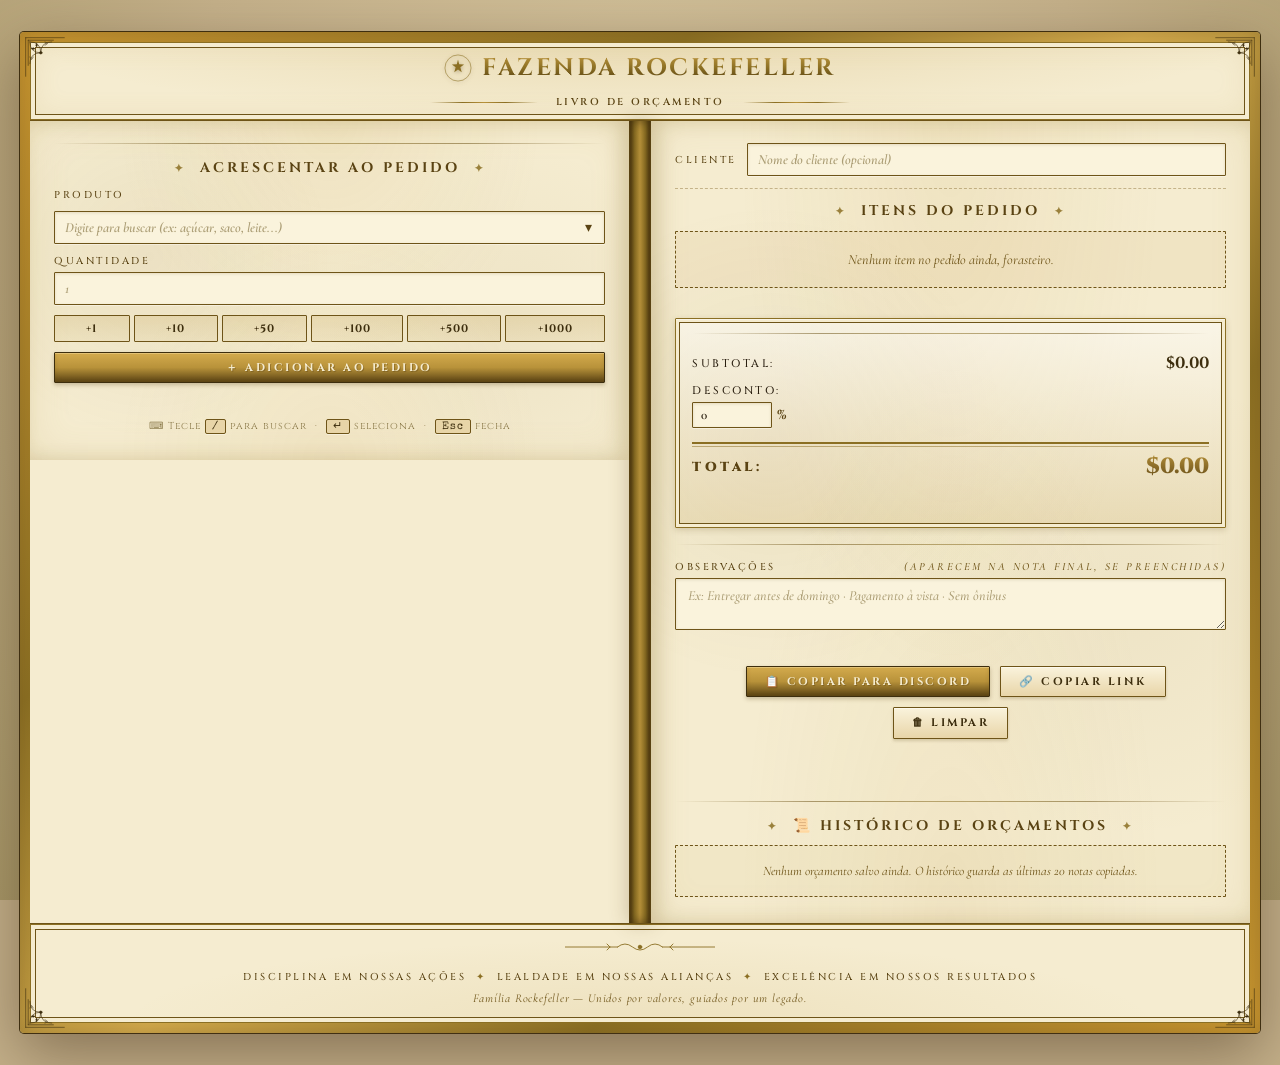
==== commit 6cbed329: "Remove a secao de Kits Rapidos Tira o componente de kits pre-definidos da pagina esquerda, junto com" ====
--- a/index.html
+++ b/index.html
@@ -123,11 +123,6 @@
                         <kbd>Esc</kbd> fecha
                     </p>
                 </section>
-
-                <section class="kits-section" aria-labelledby="kits-title">
-                    <h3 id="kits-title">Kits Rápidos</h3>
-                    <div class="kits-grid" id="kits-grid"></div>
-                </section>
             </div>
 
             <div class="spine" aria-hidden="true"></div>
--- a/style.css
+++ b/style.css
@@ -1051,45 +1051,6 @@
     color: var(--tinta-fade);
     font-size: 12px;
     letter-spacing: 0.8px;
-}
-
-/* ============ KITS ============ */
-.kits-grid {
-    display: grid;
-    grid-template-columns: repeat(auto-fit, minmax(110px, 1fr));
-    gap: 6px;
-}
-
-.kit-chip {
-    font-family: 'Cinzel', serif;
-    font-weight: 600;
-    font-size: 11px;
-    letter-spacing: 1px;
-    color: var(--ouro-prof);
-    background: linear-gradient(180deg, var(--page-2), var(--page-edge));
-    border: 1px solid var(--ouro-medio);
-    padding: 8px 10px;
-    cursor: pointer;
-    border-radius: 2px;
-    transition: all 0.12s;
-    display: flex;
-    flex-direction: column;
-    align-items: center;
-    gap: 4px;
-    text-transform: uppercase;
-    text-align: center;
-}
-
-.kit-chip .emoji {
-    font-size: 18px;
-}
-
-.kit-chip:hover {
-    background: linear-gradient(180deg, var(--ouro-claro), var(--ouro));
-    border-color: var(--ouro-escuro);
-    color: var(--page);
-    transform: translateY(-1px);
-    box-shadow: 0 3px 6px rgba(94,71,22,0.25);
 }
 
 /* ============ ANOTAÇÕES ============ */
